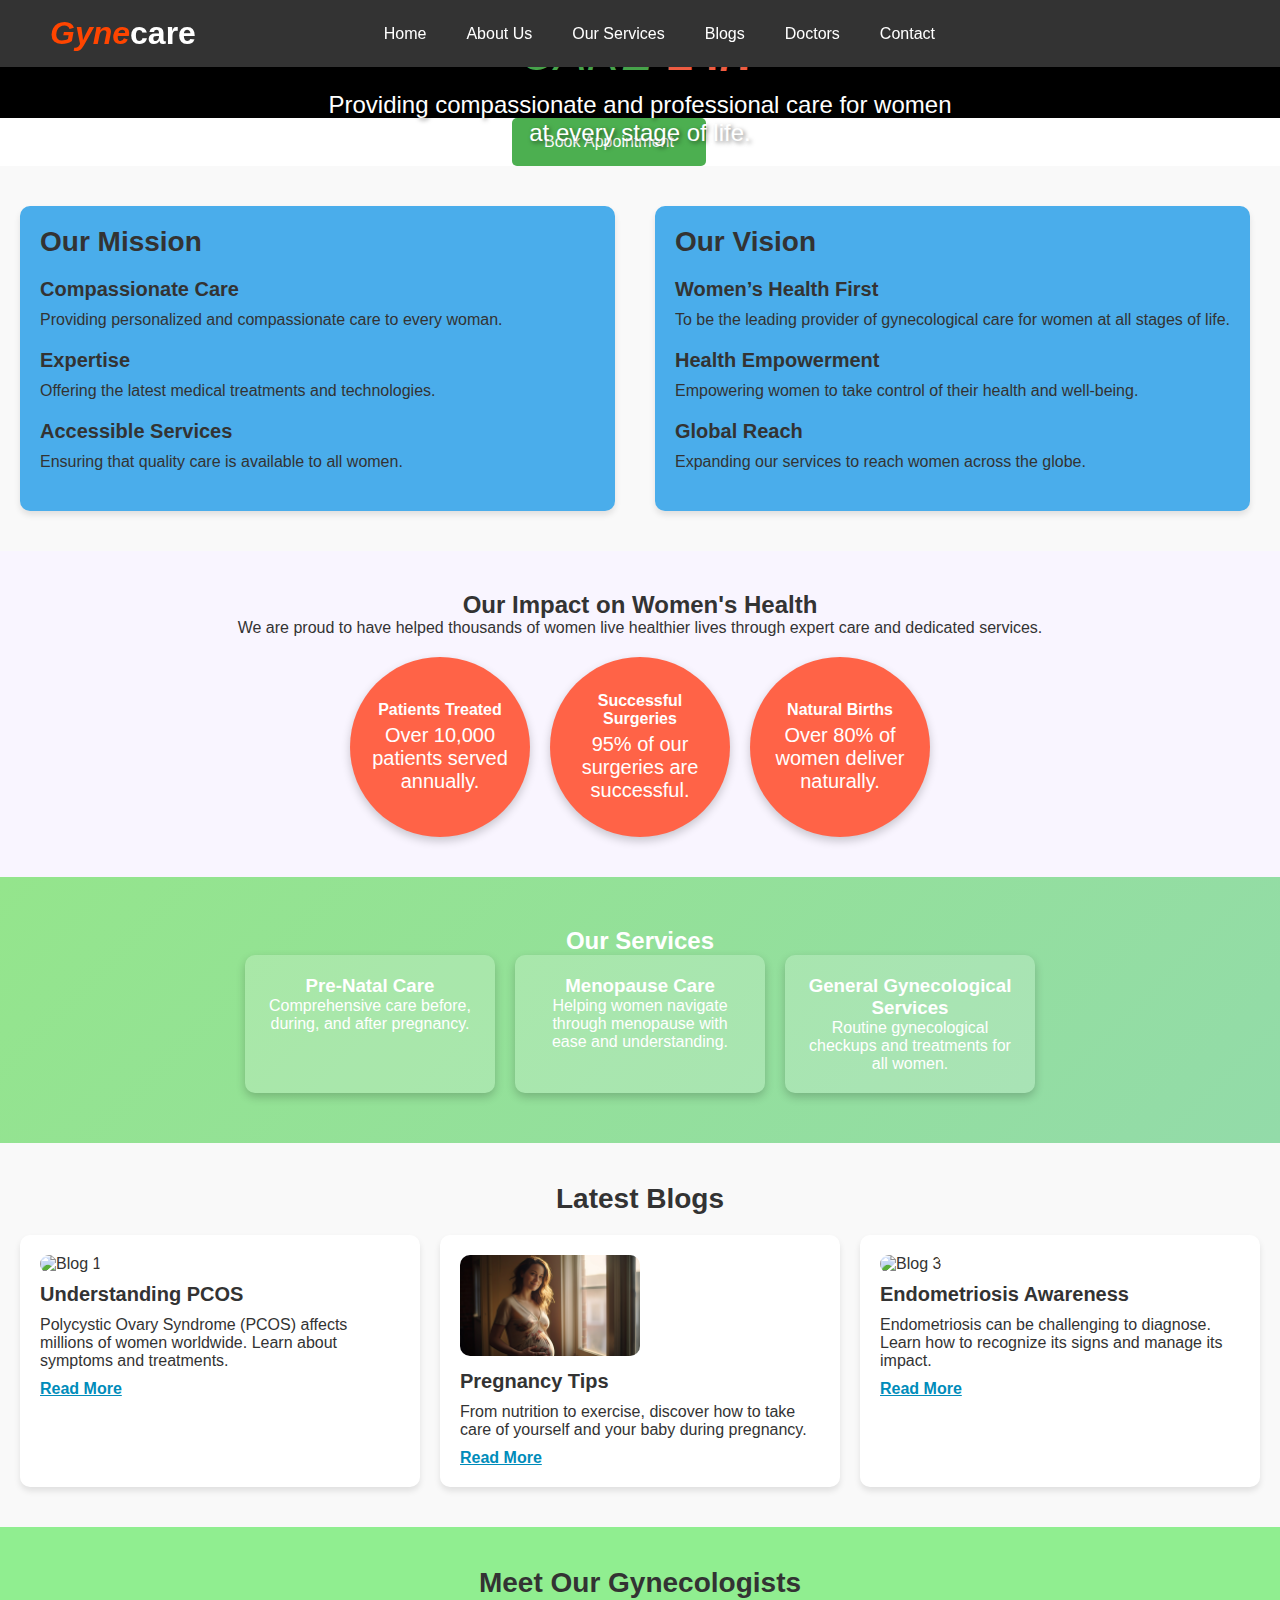
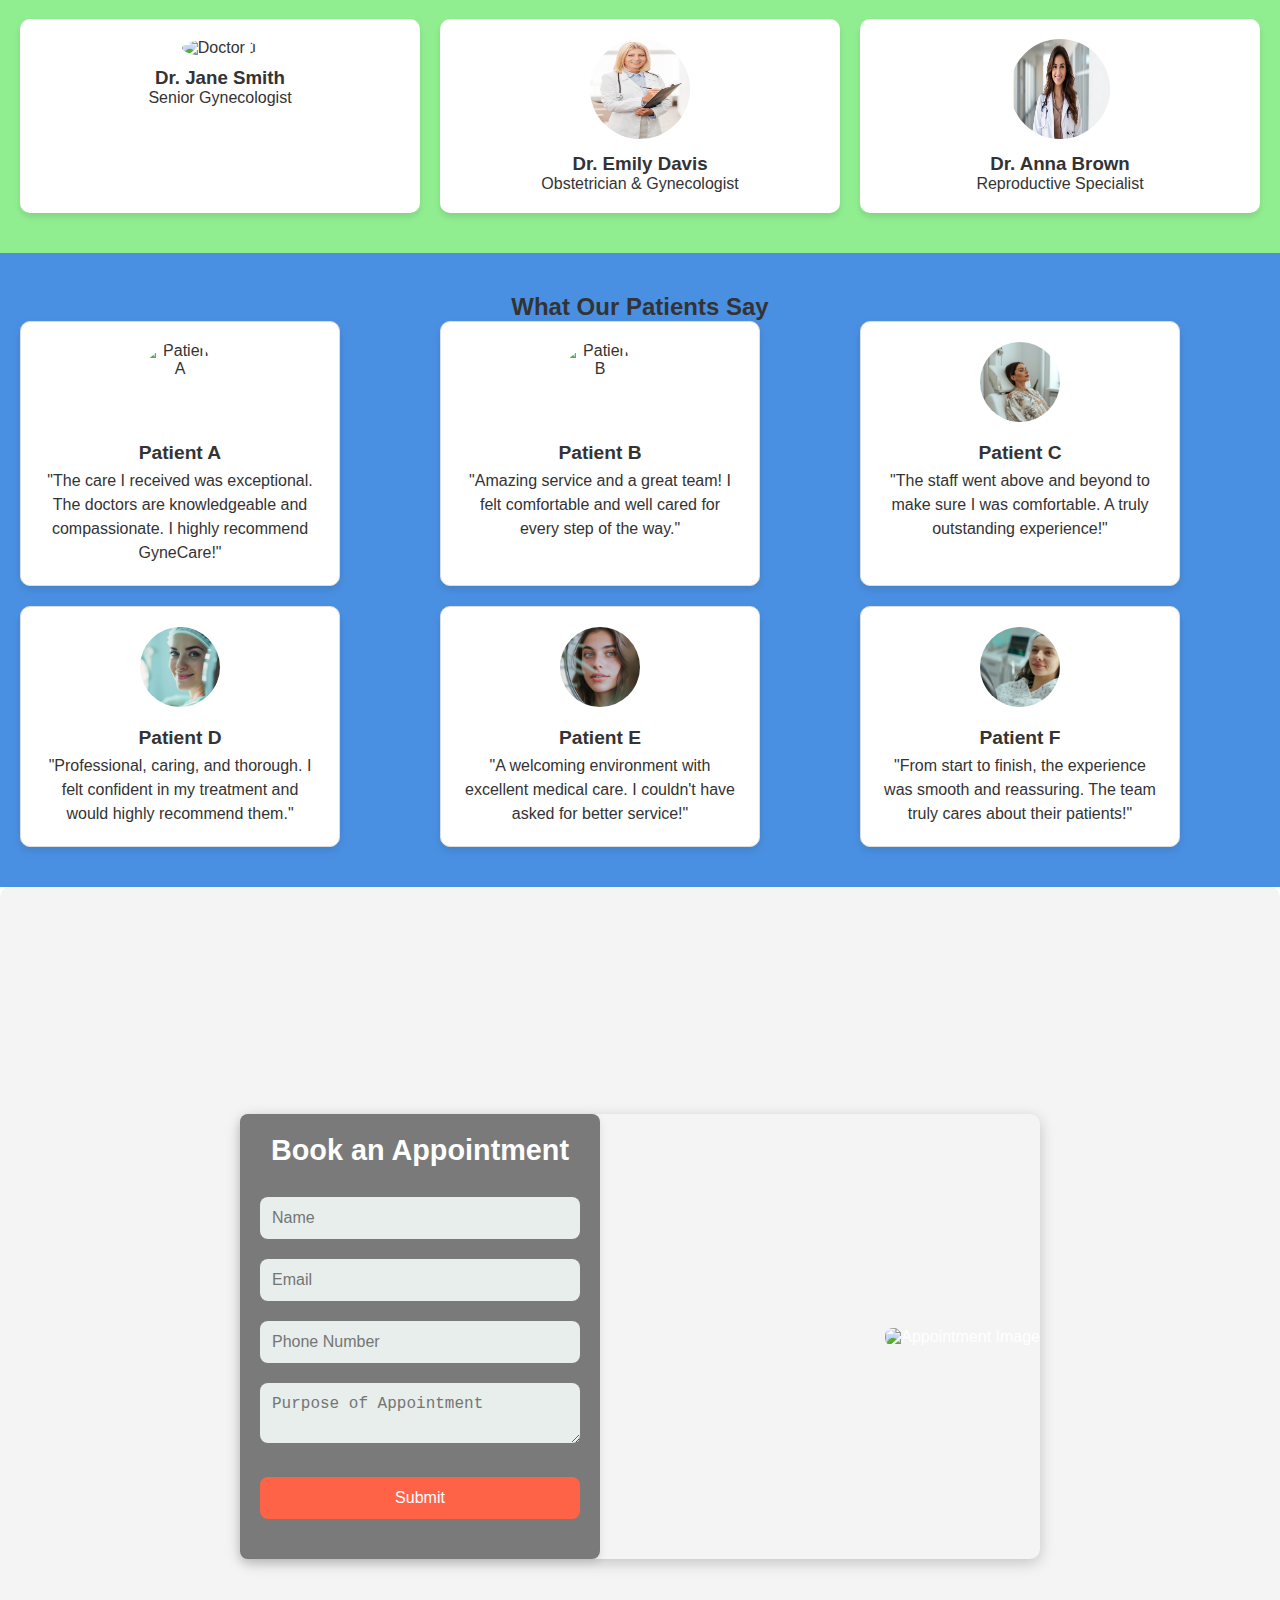
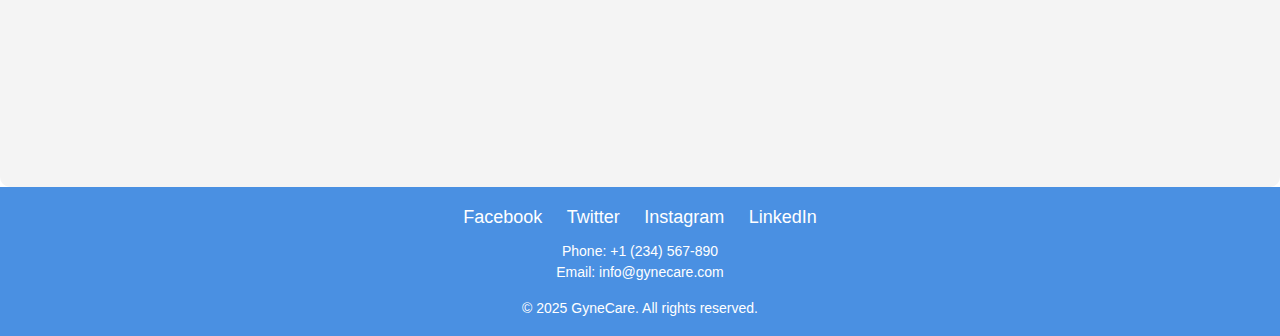
==== index.html @ 2fe4f6a7 "updated code" ====
<!DOCTYPE html>
<html lang="en">
<head>
    <meta charset="UTF-8">
    <meta name="viewport" content="width=device-width, initial-scale=1.0">
    <title>A landing Page</title>
    <link rel="stylesheet" href="styles.css">
</head>
<body>
    <!-- Header Section -->
    <header>
        <div class="logo">
            <h1><span>Gyne</span>care</h1>
        </div>
        <nav class="nav-links">
            <a href="#">Home</a>
            <a href="#">About Us</a>
            <a href="#">Our Services</a>
            <a href="#">Blogs</a>
            <a href="#">Doctors</a>
            <a href="#">Contact</a>
        </nav>
        <div class="hamburger" onclick="toggleMenu()">
            ☰
        </div>
    </header>

    <!-- Sidebar Navigation -->
    <div class="sidebar" id="sidebar">
        <button class="close-btn" onclick="toggleMenu()">×</button>
        <a href="#">Home</a>
        <a href="#">About Us</a>
        <a href="#"> Our Services</a>
        <a href="#">Blogs</a>
        <a href="#">Doctors</a>
        <a href="#">Contact</a>
    </div>

    <!-- Hero Section -->
<section class="hero">
    <div class="hero-text">
        <h1>Expert <span class="highlight">Gynecological Care</span> 24/7</h1>
        <p>Providing compassionate and professional care for women at every stage of life.</p>
    </div>
    <img src="./care.jpg" alt="Hero Image">
</section>

<!-- Book Appointment Button -->
<button class="appointment-btn" onclick="window.location.href='#appointment'">
    Book Appointment
</button>

    <!-- About Us Section -->
    <section id="about" class="about-us">
        <div class="mission-vision">
            <div class="mission">
                <h2>Our Mission</h2>
                <div>
                    <h3>Compassionate Care</h3>
                    <p>Providing personalized and compassionate care to every woman.</p>
                </div>
                <div>
                    <h3>Expertise</h3>
                    <p>Offering the latest medical treatments and technologies.</p>
                </div>
                <div>
                    <h3>Accessible Services</h3>
                    <p>Ensuring that quality care is available to all women.</p>
                </div>
            </div>

            <div class="vision">
                <h2>Our Vision</h2>
                <div>
                    <h3>Women’s Health First</h3>
                    <p>To be the leading provider of gynecological care for women at all stages of life.</p>
                </div>
                <div>
                    <h3>Health Empowerment</h3>
                    <p>Empowering women to take control of their health and well-being.</p>
                </div>
                <div>
                    <h3>Global Reach</h3>
                    <p>Expanding our services to reach women across the globe.</p>
                </div>
            </div>
        </div>
    </section>

  <!-- Impact Section -->
<section class="impact">
    <h2>Our Impact on Women's Health</h2>
    <p>We are proud to have helped thousands of women live healthier lives through expert care and dedicated services.</p>
    <div class="impact-stats">
        <div class="impact-stat">
            <h3>Patients Treated</h3>
            <p>Over 10,000 patients served annually.</p>
        </div>
        <div class="impact-stat">
            <h3>Successful Surgeries</h3>
            <p>95% of our surgeries are successful.</p>
        </div>
        <div class="impact-stat">
            <h3>Natural Births</h3>
            <p>Over 80% of women deliver naturally.</p>
        </div>
    </div>
</section>

<!--service section-->
    <section id="services" class="services">
        <h2>Our Services</h2>
        <div class="service-cards">
            <div class="service-card">
                <h3>Pre-Natal Care</h3>
                <p>Comprehensive care before, during, and after pregnancy.</p>
            </div>
            <div class="service-card">
                <h3>Menopause Care</h3>
                <p>Helping women navigate through menopause with ease and understanding.</p>
            </div>
            <div class="service-card">
                <h3>General Gynecological Services</h3>
                <p>Routine gynecological checkups and treatments for all women.</p>
            </div>
        </div>
    </section>
    
 <!-- Blogs Section -->
 <section id="blogs" class="blogs">
    <h2>Latest Blogs</h2>
    <div class="blogs-grid">
        <div class="blog-item">
            <img src="/pocs.jpg" alt="Blog 1">
            <h3>Understanding PCOS</h3>
            <p>Polycystic Ovary Syndrome (PCOS) affects millions of women worldwide. Learn about symptoms and treatments.</p>
            <a href="#">Read More</a>
        </div>
        <div class="blog-item">
            <img src="/preg.jpeg" alt="Blog 2">
            <h3>Pregnancy Tips</h3>
            <p>From nutrition to exercise, discover how to take care of yourself and your baby during pregnancy.</p>
            <a href="#">Read More</a>
        </div>
        <div class="blog-item">
            <img src="/awarenesspic.jpg" alt="Blog 3">
             <h3>Endometriosis Awareness</h3>
            <p>Endometriosis can be challenging to diagnose. Learn how to recognize its signs and manage its impact.</p>
            <a href="#">Read More</a>
        </div>
    </div>
</section>

 <!-- Meet Our Doctors Section -->
 <section id="doctors" class="doctors">
    <h2>Meet Our Gynecologists</h2>
    <div class="doctors-grid">
        <div class="doctor-item">
            <img src="/gyn.jpg" alt="Doctor 1 ">
            <h3>Dr. Jane Smith</h3>
            <p>Senior Gynecologist</p>
        </div>
        <div class="doctor-item">
            <img src="/gyn2.JPG" alt="Doctor 2">
            <h3>Dr. Emily Davis</h3>
            <p>Obstetrician & Gynecologist</p>
        </div>
        <div class="doctor-item">
            <img src="/gyn4.jpg" alt="Doctor 3">
            <h3>Dr. Anna Brown</h3>
            <p>Reproductive Specialist</p>
        </div>
    </div>
</section>

<!-- Testimonial Section -->
<section class="testimonials">
    <h2>What Our Patients Say</h2>
    <div class="testimonial-grid">
        <div class="testimonial-item">
            <img src="/patient 1.jpg" alt="Patient A" class="testimonial-image">
            <h3>Patient A</h3>
            <p>"The care I received was exceptional. The doctors are knowledgeable and compassionate. I highly recommend GyneCare!"</p>
        </div>
        <div class="testimonial-item">
            <img src="/patient2.jpg" alt="Patient B" class="testimonial-image">
            <h3>Patient B</h3>
            <p>"Amazing service and a great team! I felt comfortable and well cared for every step of the way."</p>
        </div>
        <div class="testimonial-item">
            <img src="/patient c.jpg" alt="Patient C" class="testimonial-image">
            <h3>Patient C</h3>
            <p>"The staff went above and beyond to make sure I was comfortable. A truly outstanding experience!"</p>
        </div>
        <div class="testimonial-item">
            <img src="/patient d.jpg" alt="Patient D" class="testimonial-image">
            <h3>Patient D</h3>
            <p>"Professional, caring, and thorough. I felt confident in my treatment and would highly recommend them."</p>
        </div>  
            <div class="testimonial-item">
                <img src="/patient e.jpg" alt="Patient E" class="testimonial-image">
                <h3>Patient E</h3>
                <p>"A welcoming environment with excellent medical care. I couldn't have asked for better service!"</p>
        </div>
            <div class="testimonial-item">
                <img src="/patient f.jpg" alt="Patient F" class="testimonial-image">
                <h3>Patient F</h3>
                <p>"From start to finish, the experience was smooth and reassuring. The team truly cares about their patients!"</p>
        </div>     
    </div>
</section>

<!-- Appointment Section -->
<section id="appointment" class="appointment">
    <div class="appointment-content">
        <div class="appointment-form">
            <h2>Book an Appointment</h2>
            <form>
                <input type="text" name="name" placeholder="Name" required>
                <input type="email" name="email" placeholder="Email" required>
                <input type="tel" name="phone" placeholder="Phone Number" required>
                <textarea name="purpose" placeholder="Purpose of Appointment" required></textarea>
                <button type="submit">Submit</button>
            </form>
        </div>
    </di>
        <div class="appointment-image">
            <img src="/pregcare.jpg" alt="Appointment Image">
        </div>
    </div>
</section>

<section id="contact">
    <footer>
        <div class="social-links">
            <a href="https://www.facebook.com" target="_blank">Facebook</a>
            <a href="https://www.twitter.com" target="_blank">Twitter</a>
            <a href="https://www.instagram.com" target="_blank">Instagram</a>
            <a href="https://www.linkedin.com" target="_blank">LinkedIn</a>
        </div>
        <div class="contact-info">
            <p>Phone: <a href="tel:+1234567890">+1 (234) 567-890</a></p>
            <p>Email: <a href="mailto:info@gynecare.com">info@gynecare.com</a></p>
        </div>
        <p>&copy; 2025 GyneCare. All rights reserved.</p>
    </footer>
</section>
 <script src="javascript ">

 </script>
</body>
</html>
---- styles.css ----
body {
            font-family: Arial, sans-serif;
            margin: 0;
            padding: 0;
            background-color: #ffffff;
            color: #333333;
        }

   /* General Reset */
* {
    margin: 0;
    padding: 0;
    box-sizing: border-box;
}

/* Header Styles */
header {
    display: flex;
    justify-content: space-between;
    align-items: center;
    padding: 15px 50px;
    background-color: #333;
    box-shadow: 0px 4px 10px rgba(0, 0, 0, 0.1);
    position: fixed;
    width: 100%;
    top: 0;
    left: 0;
    z-index: 1000;
    color: white;
}

/* Logo */
.logo h1 {
    font-size: 2rem;
    font-weight: bold;
    color: #fff;
}

.logo h1 span {
    color: #ff4500;
    font-style: italic;
}

/* Navigation Links */
.nav-links {
    display: flex;
    margin-right: 25%;
    gap: 40px;
}

.nav-links a {
    text-decoration: none;
    font-size: 16px;
    font-weight: 500;
    color: #fff;
    transition: color 0.3s ease-in-out;
}

.nav-links a:hover {
    color: #ff4500;
}

/* Hamburger Icon (Hidden on Larger Screens) */
.hamburger {
    display: none;
    font-size: 30px;
    cursor: pointer;
    color: white;
}

/* Sidebar Navigation */
.sidebar {
    position: fixed;
    top: 0;
    right: -250px; /* Hidden initially */
    width: 250px;
    height: 100%;
    background: #333;
    color: white;
    display: flex;
    flex-direction: column;
    align-items: center;
    padding-top: 60px;
    transition: right 0.3s ease-in-out;
}

.sidebar a {
    text-decoration: none;
    color: white;
    font-size: 18px;
    padding: 10px 0;
    width: 100%;
    text-align: center;
    transition: background 0.3s;
}

.sidebar a:hover {
    background: #ff4500;
}

/* Close Button */
.close-btn {
    position: absolute;
    top: 15px;
    right: 15px;
    font-size: 25px;
    background: none;
    border: none;
    color: white;
    cursor: pointer;
}

/* Show Sidebar */
.sidebar.open {
    right: 0;
}

/* Responsive Styles */
@media screen and (max-width: 768px) {
    .nav-links {
        display: none;
    }

    .hamburger {
        display: block;
    }
}

         /* Hero Section */
         .hero {
            text-align: center;
            padding: 50px 20px;
            background-color: #f0f8ff; /* Light Blue */
            color: #333333;
        }

        .hero {
    position: relative;
    text-align: center;
    color: #4CAF50; /* Ensure text is visible */
}

.hero-text {
    position: relative;
    z-index: 2;
}

.hero p {
    font-size: 1.2em;
    margin-top: 10px;
    color: #fff; /* Ensure paragraph text is white */
}

.hero img {
    width: 100%;
    height: auto;
    opacity: 0.7; /* Optional: dim the background image to make text clearer */
}

 .hero-text h1 {
    font-size: 36px;
    font-weight: bold;
    color:#ff6347;
    
    text-align: center;
}

.hero-text h1 span {
    color:#4CAF50; /* This changes the color of the text within the span */
    font-style: italic; /* Optional: makes the text italic */
    text-transform: uppercase; /* Optional: makes the text uppercase */
    font-weight: normal; /* Optional: adjusts the weight of the span text */
}
 
 .hero {
    position: relative;
    text-align: center;
}

.hero {
    position: relative;
    display: flex;
    justify-content: center;
    align-items: center;
    background-color: black; /* Dark background */
}

.hero img {
    width: 100%;
    height: auto;
    position: relative;
    z-index: 1;
}

.hero::after {
    content: "";
    position: absolute;
    top: 0;
    left: 0;
    width: 100%;
    height: 100%;
    background: rgba(0, 0, 0, 0.5); /* Dark overlay */
    z-index: 0;
}

.hero-text {
    position: absolute;
    top: 50%;
    left: 50%;
    transform: translate(-50%, -50%);
    color: white;
    text-shadow: 2px 2px 4px rgba(0, 0, 0, 0.5); /* Optional for better visibility */
}

.hero h1 {
    font-size: 3rem;
    margin: 0;
}

.hero p {
    font-size: 1.5rem;
}
    /* Style for the Appointment Button */
.appointment-btn {
    background-color: #4CAF50;  /* Green background */
    color: white;               /* White text */
    padding: 15px 32px;         /* Padding for button size */
    text-align: center;        /* Center text */
    font-size: 16px;            /* Font size */
    border: none; 
    margin-left: 40%;              /* Remove border */
    border-radius: 5px;         /* Rounded corners */
    cursor: pointer;           /* Pointer cursor on hover */
    transition: background-color 0.3s; /* Smooth transition */
}

.appointment-btn:hover {
    background-color: #45a049;  /* Darker green on hover */
}

/* Style for the Appointment Section */
.appointment {
    background-color: #f4f4f4;  /* Light gray background */
    padding: 50px 20px;          /* Padding around the section */
    text-align: center;          /* Center text */
}

/* Content inside the appointment section */
.appointment-content {
    max-width: 800px;            /* Max width for content */
    margin: 0 auto;              /* Center content horizontally */
}

/* Form inside the appointment section */
.appointment-form {
    background-color: white;     /* White background for form */
    padding: 20px;                /* Padding inside the form */
    border-radius: 8px;          /* Rounded corners for form */
    box-shadow: 0 4px 8px rgba(0, 0, 0, 0.1); /* Subtle shadow */
}

/* Heading for the appointment form */
.appointment-form h2 {
    margin-bottom: 20px;          /* Space below heading */
    font-size: 24px;              /* Font size for heading */
    color: #333;                  /* Dark text color */
}

/* Input fields */
.appointment-form input, .appointment-form textarea {
    width: 100%;                  /* Full width */
    padding: 12px;                /* Padding inside fields */
    margin: 10px 0;               /* Margin between fields */
    border: 1px solid #ccc;      /* Light gray border */
    border-radius: 4px;          /* Rounded corners */
    box-sizing: border-box;      /* Include padding and border in width */
}

.appointment-form button {
    background-color: #4CAF50;  /* Green background */
    color: white;               /* White text */
    padding: 12px 24px;         /* Padding for button */
    font-size: 16px;            /* Font size */
    border: none;               /* Remove border */
    border-radius: 5px;         /* Rounded corners */
    cursor: pointer;            /* Pointer cursor on hover */
    display: block;             /* Make button a block element */
    width: fit-content;         /* Set width to fit content */
    margin: 20px auto;          /* Center button horizontally */
    transition: background-color 0.3s; /* Smooth transition */
}

/* Button hover effect */
.appointment-form button:hover {
    background-color: #45a049;  /* Darker green on hover */
}
/* Responsive Design */
@media (max-width: 768px) {
    .appointment-btn {
        width: 90%;
        font-size: 16px;
        padding: 12px 20px;
    }
}
        /* About Us Section */
        .about-us {
            padding: 40px 20px;
            background-color: #f9f9f9;
            display: flex;
            justify-content: space-between;
            gap: 40px;
        }

        .about-us h2 {
            font-size: 28px;
            margin-bottom: 20px;
        }

        .about-us p {
            font-size: 16px;
            margin-bottom: 20px;
        }

        /* Mission and Vision Section */
        .mission-vision {
            display: grid;
            grid-template-columns: 1fr 1fr;
            gap: 40px;
        }

        .mission, .vision {
            padding: 20px;
            background-color: rgb(74, 173, 235);
            border-radius: 10px;
            box-shadow: 0 4px 6px rgba(0, 0, 0, 0.1);
        }

        .mission h3, .vision h3 {
            font-size: 20px;
            margin-bottom: 10px;
        }

        .mission p, .vision p {
            font-size: 16px;
        }

/* Impact Section Styling */
        .impact {
        text-align: center;
        padding: 40px;
        background-color: #f9f5ff;
        color: #333;
    }

    .impact-stats {
        display: flex;
        justify-content: center;
        gap: 20px;
        margin-top: 20px;
    }

    .impact-stat {
        width: 180px;
        height: 180px;
        border-radius: 50%;
        background-color: #ff6347; /* Purple */
        color: white;
        display: flex;
        flex-direction: column;
        align-items: center;
        justify-content: center;
        padding: 20px;
        text-align: center;
        font-size: 14px;
        box-shadow: 0 4px 10px rgba(0, 0, 0, 0.2);
    }

    .impact-stat h3 {
        margin: 0;
        font-size: 16px;
    }

    .impact-stat p {
        margin: 5px 0 0;
        font-size: 20px;
    }

    @media (max-width: 600px) {
        .impact-stats {
            flex-direction: column;
            align-items: center;
        }
    }

    @keyframes slideRight {
    from {
        opacity: 0;
        transform: translateX(-100px);
    }
    to {
        opacity: 1;
        transform: translateX(0);
    }
}

.impact {
    animation: slideRight 5s ease-out;
}

        /* Our Services Section */
        .services {
            background: linear-gradient(135deg, #94e58c, #93dba9);
            padding: 50px 20px;
            text-align: center;
            color: #fff;
        }
    
        .service-cards {
            display: flex;
            gap: 20px;
            justify-content: center;
            flex-wrap: wrap;
        }
    
        .service-card {
            background: rgba(255, 255, 255, 0.2);
            padding: 20px;
            border-radius: 10px;
            width: 250px;
            text-align: center;
            box-shadow: 0 4px 10px rgba(0, 0, 0, 0.2);
            transition: transform 0.3s ease, box-shadow 0.3s ease;
            animation: fadeInUp 1s ease-in-out;
        }
    
        .service-card:hover {
            transform: scale(1.05);
            box-shadow: 0 6px 15px rgba(0, 0, 0, 0.3);
        }
    
        @keyframes fadeInUp {
            from {
                opacity: 0;
                transform: translateY(30px);
            }
            to {
                opacity: 1;
                transform: translateY(0);
            }
        }

                /* Facilities Section */
                .facilities {
            padding: 40px 20px;
            background-color: #f9f9f9;
            text-align: center;
        }

        .facilities h2 {
            font-size: 28px;
            margin-bottom: 20px;
        }

        .facilities-grid {
            display: grid;
            grid-template-columns: repeat(2, 1fr); /* Adjust layout as needed */
            gap: 20px;
        }

        .facility-item {
            background-color: white;
            padding: 20px;
            border-radius: 10px;
            box-shadow: 0 4px 6px rgba(0, 0, 0, 0.1);
            text-align: center;
        }

        .facility-item h3 {
            font-size: 20px;
            margin-bottom: 10px;
        }

        .facility-item p {
            font-size: 16px;
        }

        /* Blog Section */
        .blogs {
            padding: 40px 20px;
            background-color: #f9f9f9;
            text-align: center;
        }

        .blogs h2 {
            font-size: 28px;
            margin-bottom: 20px;
        }

        .blogs-grid {
            display: grid;
            grid-template-columns: repeat(auto-fit, minmax(300px, 1fr));
            gap: 20px;
        }

        .blog-item {
            background-color: white;
            padding: 20px;
            border-radius: 10px;
            box-shadow: 0 4px 6px rgba(0, 0, 0, 0.1);
            text-align: left;
        }

        .blog-item img {
            width: 50%;
            border-radius: 10px;
            margin-bottom: 10px;
        }

        .blog-item h3 {
            font-size: 20px;
            margin-bottom: 10px;
        }

        .blog-item p {
            font-size: 16px;
            margin-bottom: 10px;
        }

        .blog-item a {
            color: #008cba;
            font-weight: bold;
        }

        .blog-item a:hover {
            text-decoration: underline;
        }

        /* Doctors Section */
        .doctors {
            padding: 40px 20px;
            text-align: center;
            background-color: #90ee90; /* Light Green */
        }

        .doctors h2 {
            font-size: 28px;
            margin-bottom: 20px;
        }

        .doctors-grid {
            display: grid;
            grid-template-columns: repeat(auto-fit, minmax(200px, 1fr));
            gap: 20px;
        }

        .doctor-item {
            background-color: white;
            padding: 20px;
            border-radius: 10px;
            box-shadow: 0 4px 6px rgba(0, 0, 0, 0.1);
            text-align: center;
        }
        .doctor-item img {
            width: 100px;
            height: 100px;
            border-radius: 50%;
            margin-bottom: 10px;
        }


    /*testimonial section*/
.testimonials {
    text-align: center;
    padding: 40px 20px;
    background-color: #4a90e2;
}

/* Container for testimonials */
.testimonial-grid {
    display: grid;
    grid-template-columns: repeat(3,1fr);
    gap: 20px; /* Adds spacing between testimonials */
    
}

/* Individual testimonial items */
.testimonial-item {
    display: flex;
    flex-direction: column; /* Stacks image, name, and text vertically */
    align-items: center;
    text-align: center;
    padding: 20px;
    border: 1px solid #ddd;
    border-radius: 10px;
    background-color: #fff;
    width: 80%;
    max-width: 600px; /* Keeps a readable width */
    box-shadow: 0 4px 8px rgba(0, 0, 0, 0.1);
}

/* Testimonial images */
.testimonial-image {
    width: 80px; /* Controls image size */
    height: 80px;
    border-radius: 50%; /* Makes images circular */
    object-fit: cover;
    margin-bottom: 10px;
}

/* Testimonial headings */
.testimonial-item h3 {
    font-size: 1.2rem;
    margin: 10px 0 5px;
    color: #333;
}

/* Testimonial text */
.testimonial-item p {
    font-size: 1rem;
    color: #333;
    line-height: 1.5;
    max-width: 500px;
}


        
/* Appointment Section Styling */
.appointment {
    display: flex;
    align-items: center;
    justify-content: center;
    height: 100vh;
    background-image: url('path-to-background-image.jpg');
    background-size: cover;
    background-position: center;
    padding: 40px;
    color: white;
    border-radius: 10px;
}

.appointment-content {
    display: flex;
    width: 80%;
    justify-content: space-between;
    align-items: center;
    border-radius: 10px;
    box-shadow: 0 4px 15px rgba(0, 0, 0, 0.2);
}

/* Form Styling */
.appointment-form {
    width: 45%;
    padding: 20px;
    background-color: rgba(0, 0, 0, 0.5); /* Semi-transparent background */
    border-radius: 8px;
    color: #fff;
}

.appointment-form h2 {
    font-size: 1.8rem;
    margin-bottom: 20px;
    color: #fff;
}

/* Form Input Styling */
.appointment-form input,
.appointment-form textarea {
    width: 100%;
    padding: 12px;
    margin: 10px 0;
    border: none;
    border-radius: 8px;
    background-color: #e7eeeb;
    color: #333;
    font-size: 1rem;
}

.appointment-form button {
    width: 100%;
    padding: 12px;
    background-color: #ff6347; /* Button color */
    color: white;
    font-size: 1rem;
    border: none;
    border-radius: 8px;
    cursor: pointer;
}

.appointment-form button:hover {
    background-color: #ff4500;
}

/* Appointment Image Styling */
.appointment-image img {
    width: 100%;
    height: auto;
    border-radius: 8px;
}

        /* Footer Section */
        #contact footer {
    background-color: #4a90e2;
    color: #fff;
    padding: 20px;
    text-align: center;
    font-family: Arial, sans-serif;
}

#contact footer .social-links {
    margin-bottom: 15px;
}

#contact footer .social-links a {
    color: #fff;
    text-decoration: none;
    margin: 0 10px;
    font-size: 18px;
}

#contact footer .social-links a:hover {
    color: #ff6347; /* Change to a orange shade on hover */
}

#contact footer .contact-info {
    margin-bottom: 15px;
}

#contact footer .contact-info p {
    margin: 5px 0;
}

#contact footer .contact-info a {
    color: #fff;
    text-decoration: none;
}

#contact footer .contact-info a:hover {
    text-decoration: underline;
}

#contact footer p {
    font-size: 14px;
    margin-top: 20px;
}
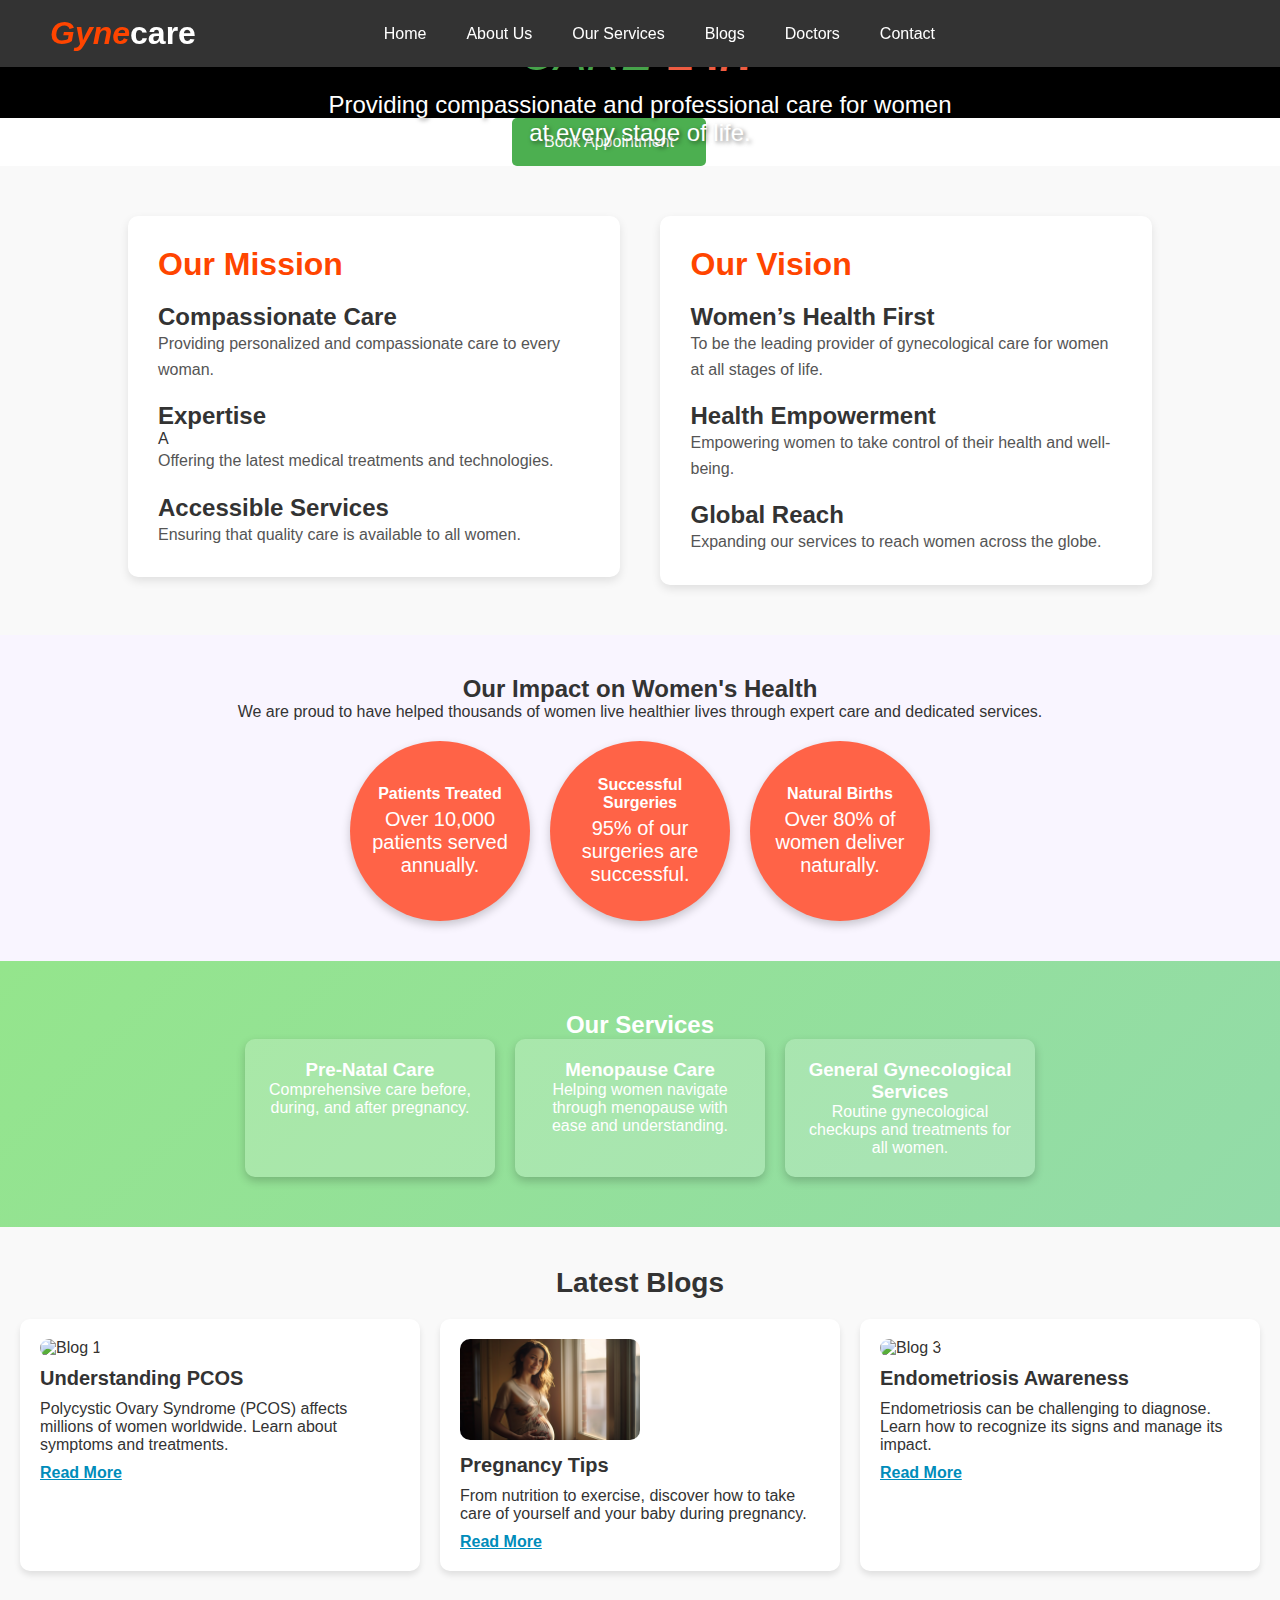
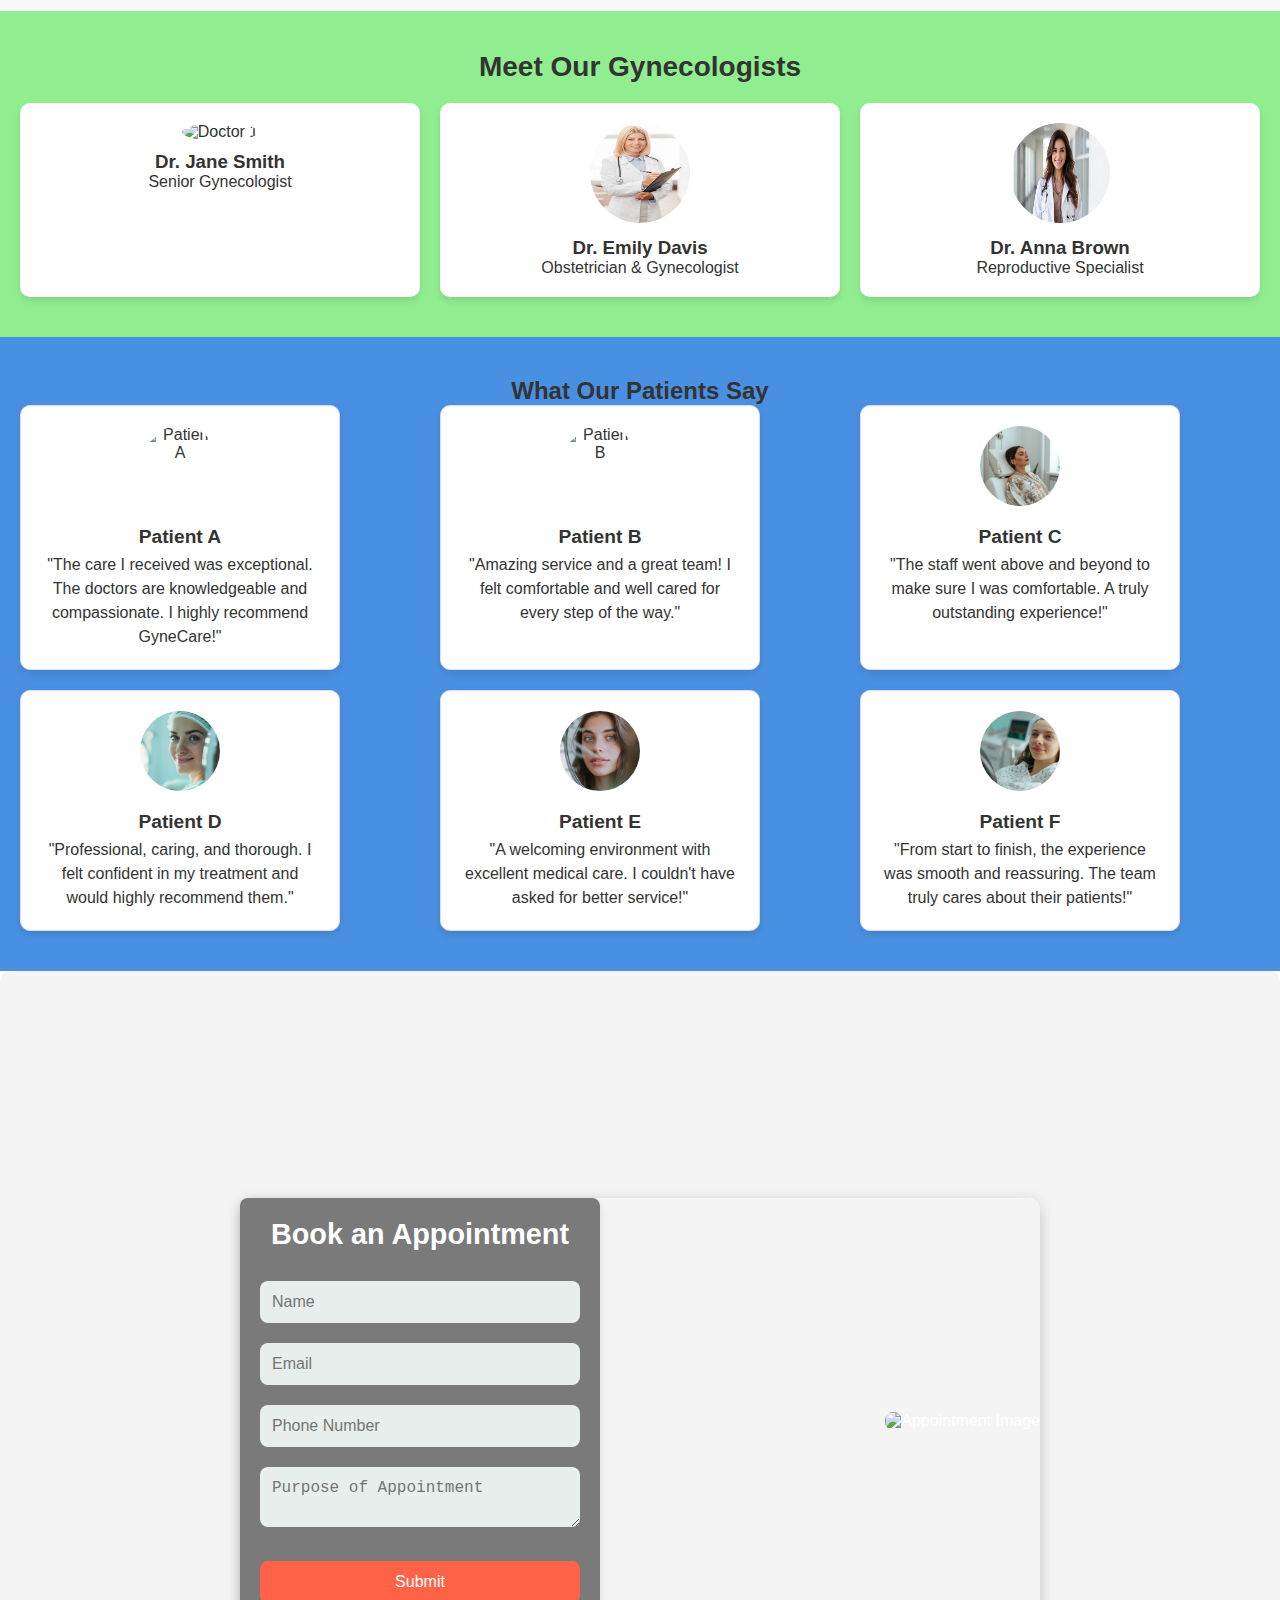
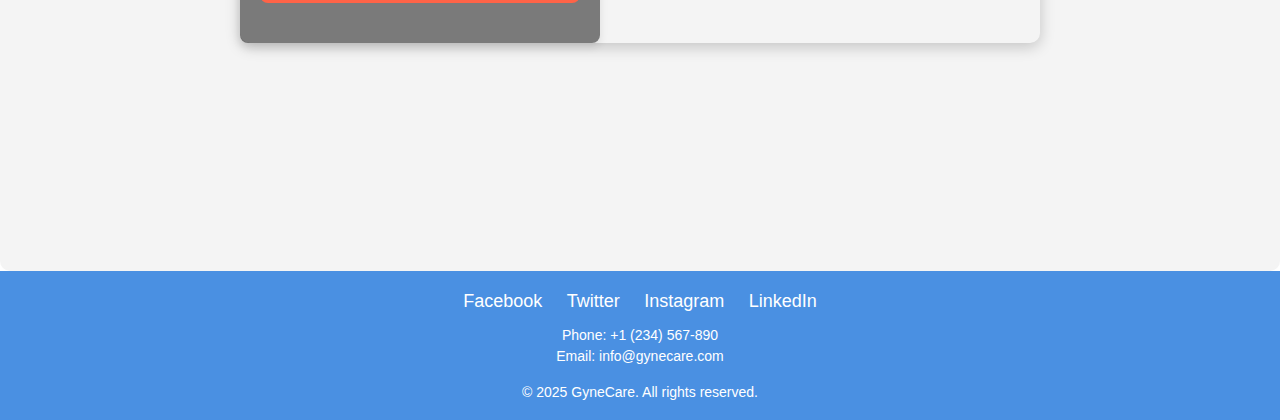
==== commit 366ea4d7: "updated code" ====
--- a/index.html
+++ b/index.html
@@ -50,7 +50,7 @@
     Book Appointment
 </button>
 
-    <!-- About Us Section -->
+    <!-- about us  -->
     <section id="about" class="about-us">
         <div class="mission-vision">
             <div class="mission">
@@ -60,7 +60,7 @@
                     <p>Providing personalized and compassionate care to every woman.</p>
                 </div>
                 <div>
-                    <h3>Expertise</h3>
+                    <h3>Expertise</h3>A
                     <p>Offering the latest medical treatments and technologies.</p>
                 </div>
                 <div>
--- a/styles.css
+++ b/styles.css
@@ -69,6 +69,78 @@
     color: white;
 }
 
+/* Tablet View (768px and below) */
+@media screen and (max-width: 768px) {
+    header {
+        padding: 15px 30px;
+    }
+
+    .nav-links {
+        display: none; /* Hide the navigation links */
+        flex-direction: column;
+        position: absolute;
+        top: 60px;
+        right: 0;
+        width: 100%;
+        background-color: #333;
+        text-align: center;
+        gap: 20px;
+        padding: 20px 0;
+    }
+
+    .nav-links a {
+        display: block;
+        padding: 10px;
+        font-size: 18px;
+    }
+
+    .hamburger {
+        display: block; /* Show hamburger menu */
+    }
+
+    .sidebar.active .nav-links {
+        display: flex;
+    }
+}
+
+/* Mobile View (600px and below) */
+@media screen and (max-width: 600px) {
+    header {
+        padding: 10px 20px;
+    }
+
+    .logo h1 {
+        font-size: 1.5rem;
+    }
+
+    .hamburger {
+        font-size: 28px;
+    }
+
+    .nav-links {
+        width: 100%;
+    }
+}
+
+/* Small Mobile View (400px and below) */
+@media screen and (max-width: 400px) {
+    header {
+        padding: 10px;
+    }
+
+    .logo h1 {
+        font-size: 1.2rem;
+    }
+
+    .hamburger {
+        font-size: 26px;
+    }
+
+    .nav-links a {
+        font-size: 14px;
+    }
+}
+
 /* Sidebar Navigation */
 .sidebar {
     position: fixed;
@@ -116,6 +188,57 @@
     right: 0;
 }
 
+/* Mission & Vision Section */
+.mission-vision {
+    display: flex;
+    justify-content: space-between;
+    align-items: flex-start;
+    flex-wrap: wrap;
+    padding: 50px 10%;
+    background-color: #f9f9f9;
+    text-align: left;
+}
+
+.mission, .vision {
+    width: 48%; /* Adjusting for responsiveness */
+    background-color: #fff;
+    padding: 30px;
+    box-shadow: 0px 4px 10px rgba(0, 0, 0, 0.1);
+    border-radius: 10px;
+}
+
+.mission h2, .vision h2 {
+    font-size: 2rem;
+    color: #ff4500;
+    margin-bottom: 15px;
+}
+
+.mission h3, .vision h3 {
+    font-size: 1.5rem;
+    color: #333;
+    margin-top: 20px;
+}
+
+.mission p, .vision p {
+    font-size: 1rem;
+    color: #555;
+    line-height: 1.6;
+}
+
+/* Responsive Design */
+@media screen and (max-width: 768px) {
+    .mission-vision {
+        flex-direction: column;
+        align-items: center;
+    }
+
+    .mission, .vision {
+        width: 100%;
+        margin-bottom: 20px;
+    }
+}
+
+
 /* Responsive Styles */
 @media screen and (max-width: 768px) {
     .nav-links {
@@ -295,55 +418,6 @@
 .appointment-form button:hover {
     background-color: #45a049;  /* Darker green on hover */
 }
-/* Responsive Design */
-@media (max-width: 768px) {
-    .appointment-btn {
-        width: 90%;
-        font-size: 16px;
-        padding: 12px 20px;
-    }
-}
-        /* About Us Section */
-        .about-us {
-            padding: 40px 20px;
-            background-color: #f9f9f9;
-            display: flex;
-            justify-content: space-between;
-            gap: 40px;
-        }
-
-        .about-us h2 {
-            font-size: 28px;
-            margin-bottom: 20px;
-        }
-
-        .about-us p {
-            font-size: 16px;
-            margin-bottom: 20px;
-        }
-
-        /* Mission and Vision Section */
-        .mission-vision {
-            display: grid;
-            grid-template-columns: 1fr 1fr;
-            gap: 40px;
-        }
-
-        .mission, .vision {
-            padding: 20px;
-            background-color: rgb(74, 173, 235);
-            border-radius: 10px;
-            box-shadow: 0 4px 6px rgba(0, 0, 0, 0.1);
-        }
-
-        .mission h3, .vision h3 {
-            font-size: 20px;
-            margin-bottom: 10px;
-        }
-
-        .mission p, .vision p {
-            font-size: 16px;
-        }
 
 /* Impact Section Styling */
         .impact {
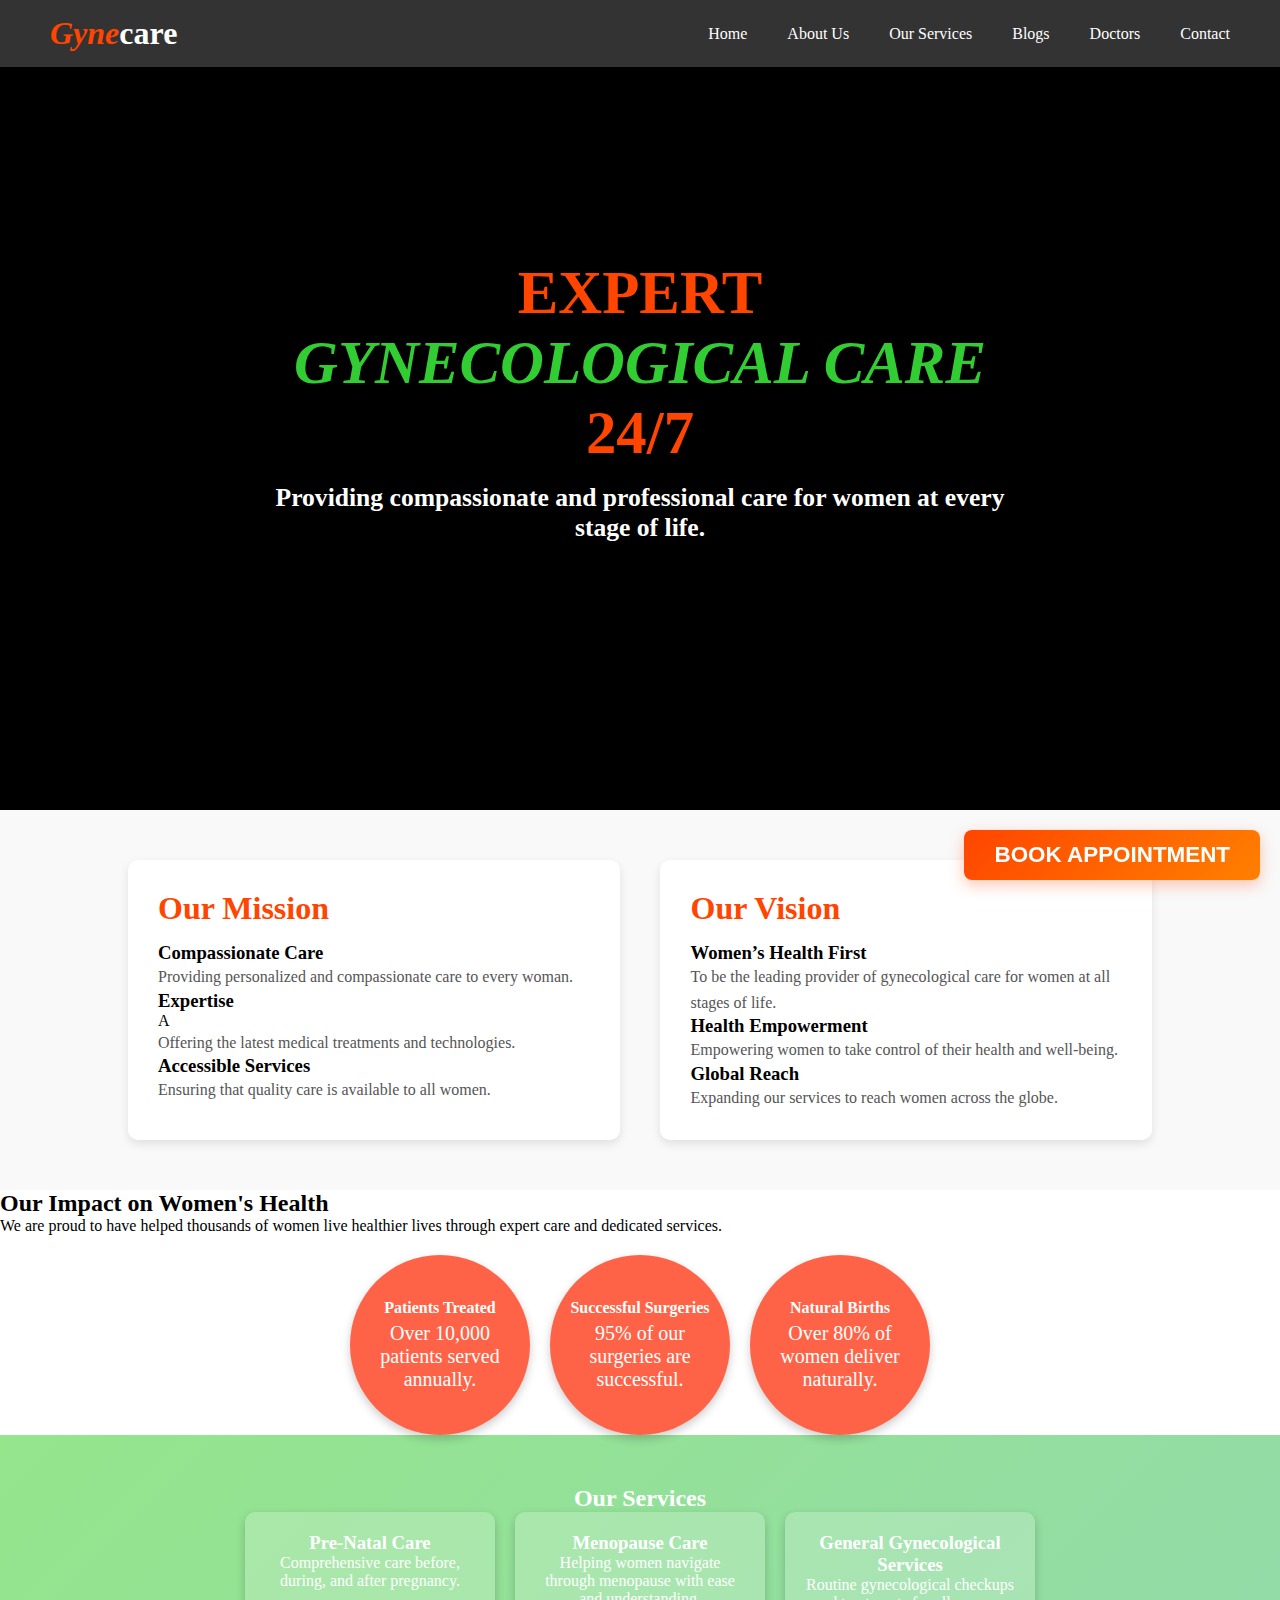
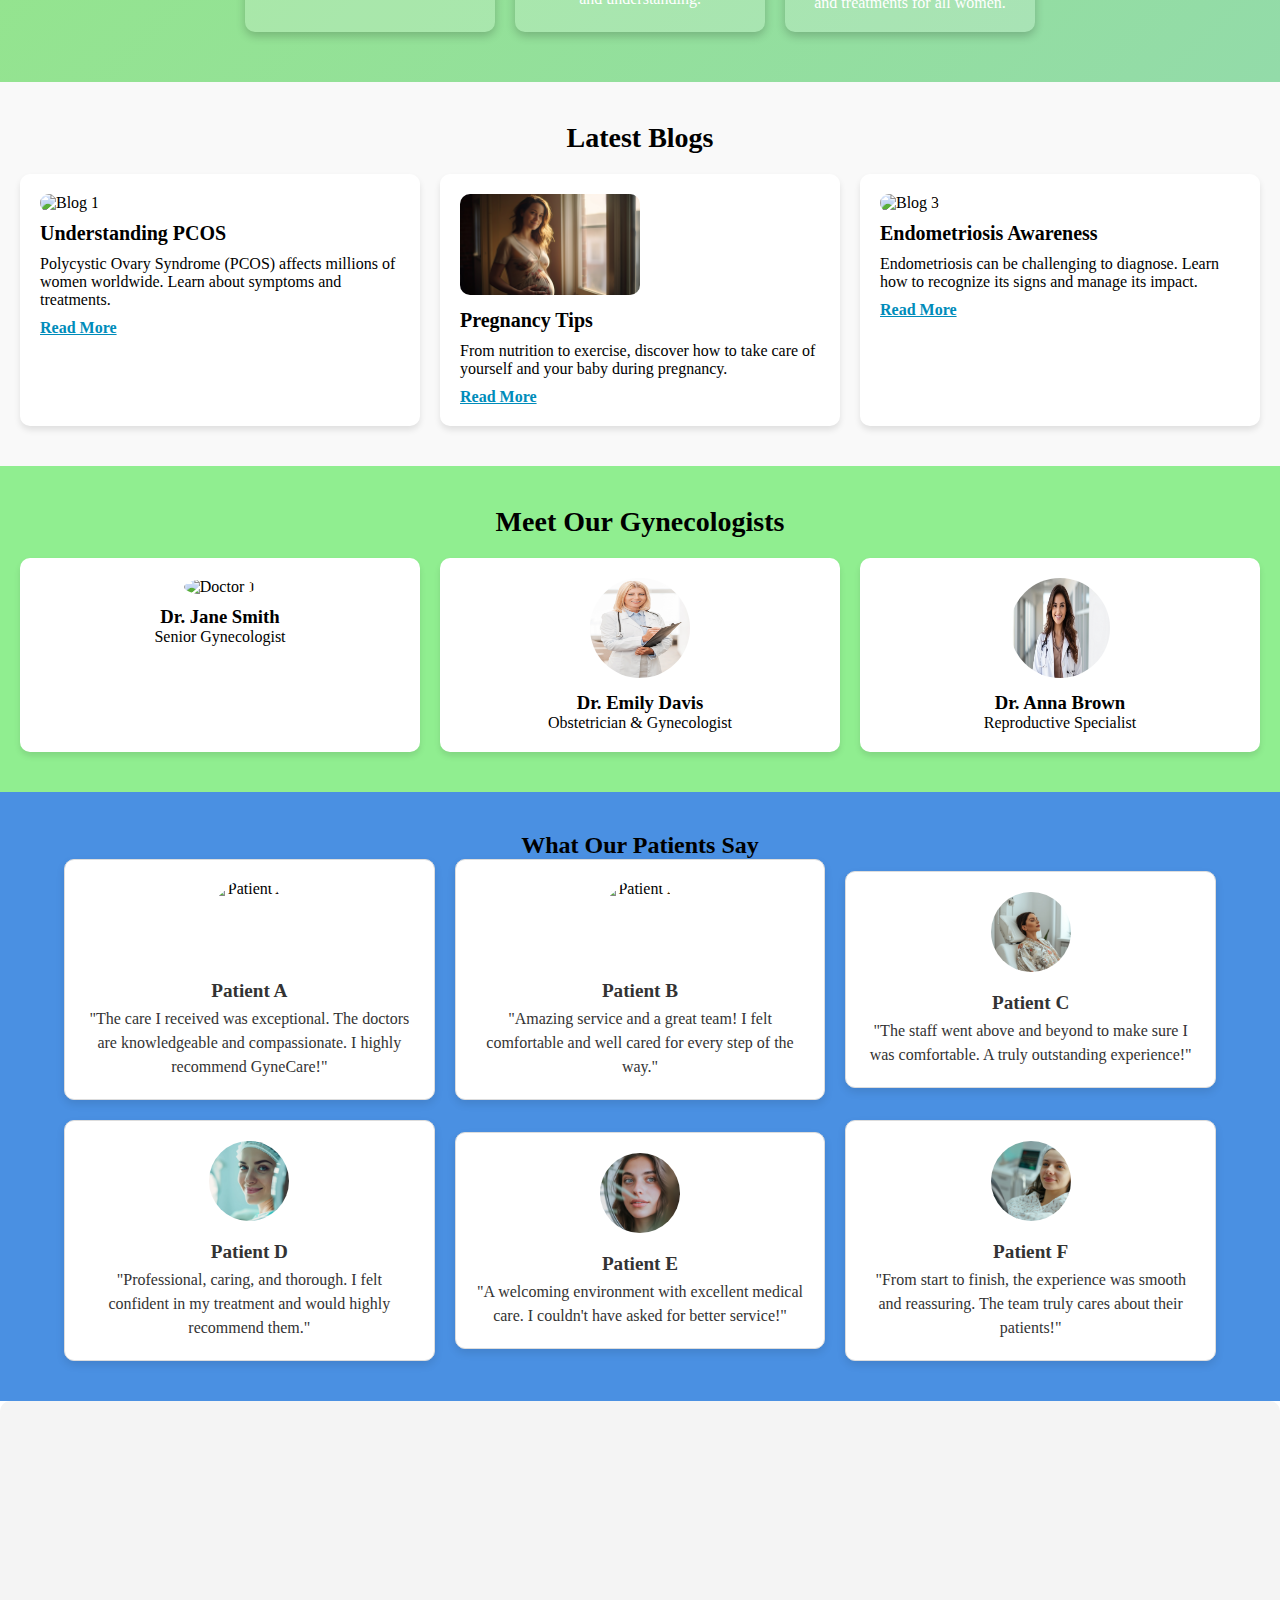
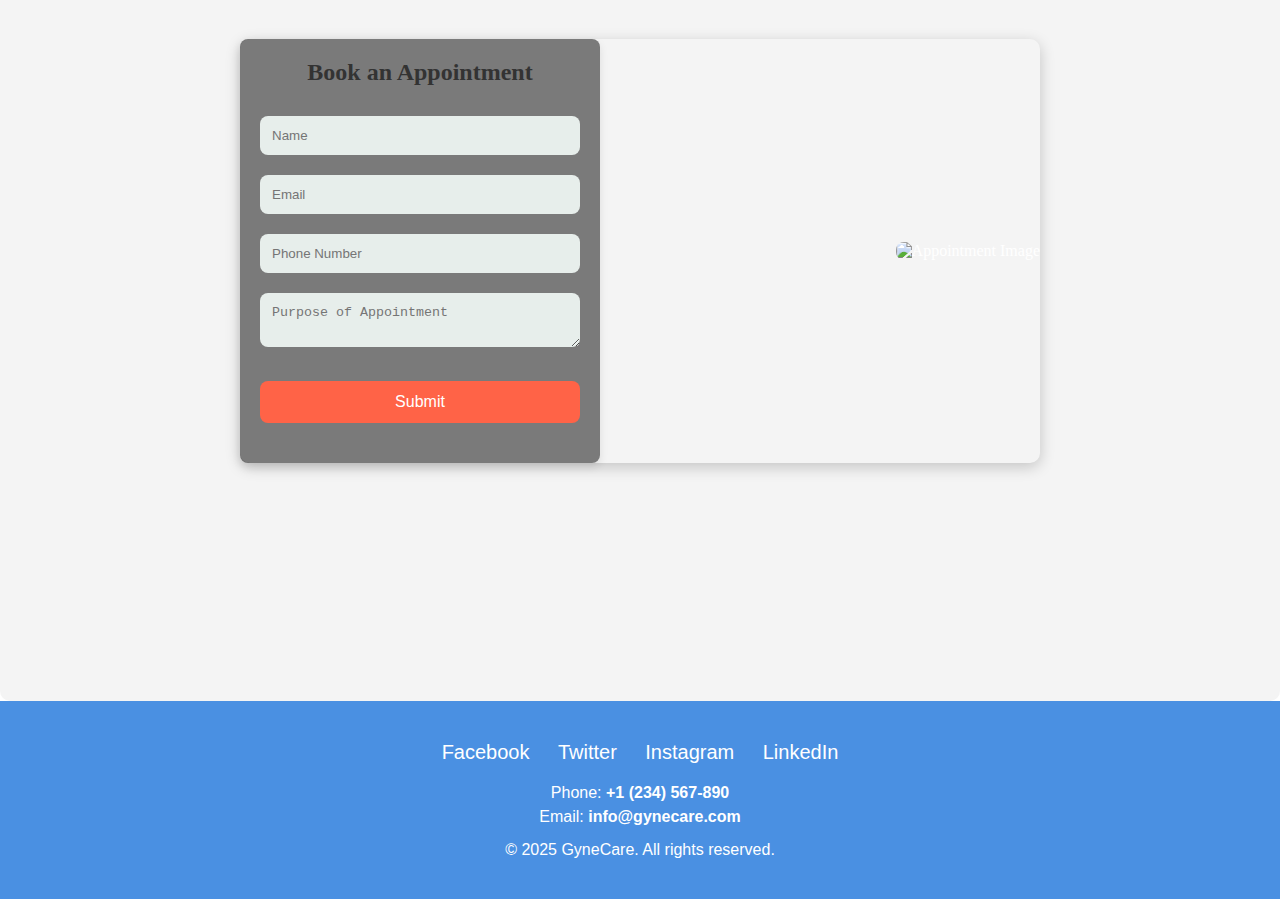
==== commit 30116c41: "updated codes" ====
--- a/index.html
+++ b/index.html
@@ -8,33 +8,27 @@
 </head>
 <body>
     <!-- Header Section -->
-    <header>
-        <div class="logo">
-            <h1><span>Gyne</span>care</h1>
-        </div>
-        <nav class="nav-links">
-            <a href="#">Home</a>
-            <a href="#">About Us</a>
-            <a href="#">Our Services</a>
-            <a href="#">Blogs</a>
-            <a href="#">Doctors</a>
-            <a href="#">Contact</a>
-        </nav>
-        <div class="hamburger" onclick="toggleMenu()">
-            ☰
-        </div>
-    </header>
-
-    <!-- Sidebar Navigation -->
-    <div class="sidebar" id="sidebar">
-        <button class="close-btn" onclick="toggleMenu()">×</button>
-        <a href="#">Home</a>
-        <a href="#">About Us</a>
-        <a href="#"> Our Services</a>
-        <a href="#">Blogs</a>
-        <a href="#">Doctors</a>
-        <a href="#">Contact</a>
-    </div>
+<!-- Header Section -->
+<header>
+    <div class="logo">
+        <h1><span>Gyne</span>care</h1>
+    </div>
+    <nav>
+        <ul class="nav-links" id="nav-links">
+            <li><a href="#">Home</a></li>
+            <li><a href="#about">About Us</a></li>
+            <li><a href="#services">Our Services</a></li>
+            <li><a href="#blogs">Blogs</a></li>
+            <li><a href="#doctors">Doctors</a></li>
+            <li><a href="#contact">Contact</a></li>
+        </ul>
+    </nav>
+    <div class="hamburger" id="menu-toggle">
+        ☰
+    </div>
+</header>
+
+
 
     <!-- Hero Section -->
 <section class="hero">
@@ -42,13 +36,16 @@
         <h1>Expert <span class="highlight">Gynecological Care</span> 24/7</h1>
         <p>Providing compassionate and professional care for women at every stage of life.</p>
     </div>
-    <img src="./care.jpg" alt="Hero Image">
-</section>
-
-<!-- Book Appointment Button -->
-<button class="appointment-btn" onclick="window.location.href='#appointment'">
-    Book Appointment
-</button>
+    <img src="care.jpg" alt="Hero Image">
+
+</section>
+
+    <!-- Book Appointment Button -->
+    <button class="appointment-btn" onclick="window.location.href='#appointment'">
+        Book Appointment
+    </button>
+
+
 
     <!-- about us  -->
     <section id="about" class="about-us">
@@ -245,7 +242,7 @@
         <p>&copy; 2025 GyneCare. All rights reserved.</p>
     </footer>
 </section>
- <script src="javascript ">
+ <script src="script.js">
 
  </script>
 </body>
--- a/styles.css
+++ b/styles.css
@@ -1,27 +1,17 @@
-
-      body {
-            font-family: Arial, sans-serif;
-            margin: 0;
-            padding: 0;
-            background-color: #ffffff;
-            color: #333333;
-        }
-
-   /* General Reset */
+/* General Reset */
 * {
     margin: 0;
     padding: 0;
     box-sizing: border-box;
 }
 
-/* Header Styles */
+/* Header Styling */
 header {
     display: flex;
     justify-content: space-between;
     align-items: center;
     padding: 15px 50px;
     background-color: #333;
-    box-shadow: 0px 4px 10px rgba(0, 0, 0, 0.1);
     position: fixed;
     width: 100%;
     top: 0;
@@ -30,11 +20,11 @@
     color: white;
 }
 
-/* Logo */
+/* Logo Styling */
 .logo h1 {
     font-size: 2rem;
     font-weight: bold;
-    color: #fff;
+    color: white;
 }
 
 .logo h1 span {
@@ -45,7 +35,7 @@
 /* Navigation Links */
 .nav-links {
     display: flex;
-    margin-right: 25%;
+    list-style: none;
     gap: 40px;
 }
 
@@ -53,157 +43,66 @@
     text-decoration: none;
     font-size: 16px;
     font-weight: 500;
-    color: #fff;
-    transition: color 0.3s ease-in-out;
+    color: white;
+    transition: color 0.3s;
 }
 
 .nav-links a:hover {
     color: #ff4500;
 }
 
-/* Hamburger Icon (Hidden on Larger Screens) */
+/* Hamburger Button */
 .hamburger {
     display: none;
     font-size: 30px;
     cursor: pointer;
-    color: white;
-}
-
-/* Tablet View (768px and below) */
-@media screen and (max-width: 768px) {
-    header {
-        padding: 15px 30px;
-    }
-
-    .nav-links {
-        display: none; /* Hide the navigation links */
-        flex-direction: column;
-        position: absolute;
-        top: 60px;
-        right: 0;
-        width: 100%;
-        background-color: #333;
-        text-align: center;
-        gap: 20px;
-        padding: 20px 0;
-    }
-
-    .nav-links a {
-        display: block;
-        padding: 10px;
-        font-size: 18px;
-    }
-
-    .hamburger {
-        display: block; /* Show hamburger menu */
-    }
-
-    .sidebar.active .nav-links {
-        display: flex;
-    }
-}
-
-/* Mobile View (600px and below) */
-@media screen and (max-width: 600px) {
-    header {
-        padding: 10px 20px;
-    }
-
-    .logo h1 {
-        font-size: 1.5rem;
-    }
-
-    .hamburger {
-        font-size: 28px;
-    }
-
-    .nav-links {
-        width: 100%;
-    }
-}
-
-/* Small Mobile View (400px and below) */
-@media screen and (max-width: 400px) {
-    header {
-        padding: 10px;
-    }
-
-    .logo h1 {
-        font-size: 1.2rem;
-    }
-
-    .hamburger {
-        font-size: 26px;
-    }
-
-    .nav-links a {
-        font-size: 14px;
-    }
-}
-
-/* Sidebar Navigation */
-.sidebar {
-    position: fixed;
-    top: 0;
-    right: -250px; /* Hidden initially */
-    width: 250px;
-    height: 100%;
-    background: #333;
-    color: white;
-    display: flex;
-    flex-direction: column;
-    align-items: center;
-    padding-top: 60px;
-    transition: right 0.3s ease-in-out;
-}
-
-.sidebar a {
-    text-decoration: none;
-    color: white;
-    font-size: 18px;
-    padding: 10px 0;
-    width: 100%;
-    text-align: center;
-    transition: background 0.3s;
-}
-
-.sidebar a:hover {
-    background: #ff4500;
-}
-
-/* Close Button */
-.close-btn {
-    position: absolute;
-    top: 15px;
-    right: 15px;
-    font-size: 25px;
     background: none;
     border: none;
     color: white;
-    cursor: pointer;
-}
-
-/* Show Sidebar */
-.sidebar.open {
-    right: 0;
-}
-
-/* Mission & Vision Section */
+}
+
+/* Responsive Styles */
+@media (max-width: 768px) {
+    .nav-links {
+        display: none;
+        flex-direction: column;
+        background: #ff8000;
+        width: 100%;
+        position: absolute;
+        top: 60px;
+        left: 0;
+        text-align: center;
+        padding: 15px 0;
+    }
+
+    .nav-links.show {
+        display: flex;
+    }
+
+    .hamburger {
+        display: block;
+    }
+
+    .nav-links li {
+        padding: 10px;
+    }
+}
+
+
+
 .mission-vision {
     display: flex;
     justify-content: space-between;
-    align-items: flex-start;
     flex-wrap: wrap;
     padding: 50px 10%;
     background-color: #f9f9f9;
-    text-align: left;
 }
 
 .mission, .vision {
-    width: 48%; /* Adjusting for responsiveness */
-    background-color: #fff;
+    width: 48%; /* Responsive */
+    background: #fff;
     padding: 30px;
-    box-shadow: 0px 4px 10px rgba(0, 0, 0, 0.1);
+    box-shadow: 0 4px 10px rgba(0, 0, 0, 0.1);
     border-radius: 10px;
 }
 
@@ -213,109 +112,39 @@
     margin-bottom: 15px;
 }
 
-.mission h3, .vision h3 {
-    font-size: 1.5rem;
-    color: #333;
-    margin-top: 20px;
-}
-
 .mission p, .vision p {
     font-size: 1rem;
     color: #555;
     line-height: 1.6;
 }
 
-/* Responsive Design */
-@media screen and (max-width: 768px) {
-    .mission-vision {
-        flex-direction: column;
-        align-items: center;
-    }
-
-    .mission, .vision {
-        width: 100%;
-        margin-bottom: 20px;
-    }
-}
-
-
-/* Responsive Styles */
-@media screen and (max-width: 768px) {
-    .nav-links {
-        display: none;
-    }
-
-    .hamburger {
-        display: block;
-    }
-}
-
-         /* Hero Section */
-         .hero {
-            text-align: center;
-            padding: 50px 20px;
-            background-color: #f0f8ff; /* Light Blue */
-            color: #333333;
-        }
-
-        .hero {
-    position: relative;
-    text-align: center;
-    color: #4CAF50; /* Ensure text is visible */
-}
-
-.hero-text {
-    position: relative;
-    z-index: 2;
-}
-
-.hero p {
-    font-size: 1.2em;
-    margin-top: 10px;
-    color: #fff; /* Ensure paragraph text is white */
-}
-
-.hero img {
-    width: 100%;
-    height: auto;
-    opacity: 0.7; /* Optional: dim the background image to make text clearer */
-}
-
- .hero-text h1 {
-    font-size: 36px;
-    font-weight: bold;
-    color:#ff6347;
-    
-    text-align: center;
-}
-
-.hero-text h1 span {
-    color:#4CAF50; /* This changes the color of the text within the span */
-    font-style: italic; /* Optional: makes the text italic */
-    text-transform: uppercase; /* Optional: makes the text uppercase */
-    font-weight: normal; /* Optional: adjusts the weight of the span text */
-}
- 
- .hero {
-    position: relative;
-    text-align: center;
-}
-
+
+
+
+/* Hero Section Styling */
 .hero {
     position: relative;
     display: flex;
     justify-content: center;
     align-items: center;
-    background-color: black; /* Dark background */
-}
-
+    text-align: center;
+    width: 100%;
+    height: 90vh; /* Covers most of the viewport */
+    overflow: hidden;
+    background: black; /* Fallback background */
+}
+
+/* Background Image */
 .hero img {
+    position: absolute;
     width: 100%;
-    height: auto;
-    position: relative;
+    height: 100%;
+    object-fit: cover; /* Ensures full coverage */
+    opacity: 0.7; /* Slight dimming for contrast */
     z-index: 1;
 }
 
+/* Dark Overlay for Better Contrast */
 .hero::after {
     content: "";
     position: absolute;
@@ -323,151 +152,440 @@
     left: 0;
     width: 100%;
     height: 100%;
-    background: rgba(0, 0, 0, 0.5); /* Dark overlay */
-    z-index: 0;
-}
-
+    background: rgba(0, 0, 0, 0.8); /* Darker overlay */
+    z-index: 2;
+}
+
+/* Hero Text Styling */
 .hero-text {
     position: absolute;
-    top: 50%;
-    left: 50%;
-    transform: translate(-50%, -50%);
+    z-index: 3;
+    width: 90%;
+    max-width: 800px;
+    padding: 20px;
+   
+    border-radius: 10px;
+    text-align: center;
+    text-shadow: 4px 4px 8px rgba(0, 0, 0, 0.9); /* Stronger shadow */
+}
+
+/* Hero Title */
+.hero h1 {
+    font-size: 3.8rem;
+    font-weight: bold;
+    color: #ff4500; /* Bright orange */
+    text-transform: uppercase;
+    margin-bottom: 15px;
+}
+
+/* Highlighted Text */
+.hero h1 .highlight {
+    color: #32CD32; /* Bright green for contrast */
+    font-style: italic;
+    font-weight: bold;
+    text-transform: uppercase;
+}
+
+/* Hero Paragraph */
+.hero p {
+    font-size: 1.6rem;
+    font-weight: 600;
+    color: #ffffff;
+    margin-bottom: 10px;
+}
+
+/* General Button Styling */
+.appointment-btn {
+    position: fixed; /* Keeps button visible */
+    bottom: 20px; /* Position from the bottom */
+    right: 20px; /* Position from the right */
+    z-index: 1000; /* Ensures it's on top */
+    
+    display: inline-block;
+    background: linear-gradient(135deg, #ff4500, #ff8000); /* Smooth gradient */
     color: white;
-    text-shadow: 2px 2px 4px rgba(0, 0, 0, 0.5); /* Optional for better visibility */
-}
-
-.hero h1 {
-    font-size: 3rem;
+    font-size: 1.4rem;
+    font-weight: bold;
+    padding: 12px 30px;
+    border: none;
+    border-radius: 8px;
+    cursor: pointer;
+    text-transform: uppercase;
+    transition: all 0.3s ease-in-out;
+    box-shadow: 0px 5px 15px rgba(255, 69, 0, 0.3); /* Soft shadow */
+    outline: none;
+}
+
+/* Hover Effect */
+.appointment-btn:hover {
+    background: linear-gradient(135deg, #ff8000, #ff4500); /* Reversed gradient */
+    transform: scale(1.05); /* Slight zoom effect */
+    box-shadow: 0px 8px 20px rgba(255, 69, 0, 0.5);
+}
+
+/* Active (Click) Effect */
+.appointment-btn:active {
+    transform: scale(0.98);
+    box-shadow: 0px 3px 10px rgba(255, 69, 0, 0.3);
+}
+
+/* Tablets (Portrait & Landscape) */
+@media (max-width: 992px) {
+    .appointment-btn {
+        font-size: 1.2rem;
+        padding: 10px 25px;
+        bottom: 15px; /* Adjusted position */
+        right: 15px;
+    }
+}
+
+/* Mobile Devices (Phones) */
+@media (max-width: 768px) {
+    .appointment-btn {
+        font-size: 1.1rem;
+        padding: 10px 20px;
+        width: auto; /* Prevent full width */
+        bottom: 15px;
+        right: 15px;
+    }
+}
+
+/* Extra Small Devices (Small Phones) */
+@media (max-width: 480px) {
+    .appointment-btn {
+        font-size: 1rem;
+        padding: 8px 15px;
+        bottom: 10px;
+        right: 10px;
+    }
+}
+
+
+
+.appointment {
+    background: #f4f4f4;
+    padding: 50px 20px;
+    text-align: center;
+}
+
+.appointment-content {
+    max-width: 800px;
+    margin: 0 auto;
+}
+
+.appointment-form {
+    background: white;
+    padding: 20px;
+    border-radius: 8px;
+    box-shadow: 0 4px 8px rgba(0, 0, 0, 0.1);
+}
+
+.appointment-form h2 {
+    font-size: 24px;
+    color: #333;
+    margin-bottom: 20px;
+}
+
+.appointment-form input, 
+.appointment-form textarea {
+    width: 100%;
+    padding: 12px;
+    margin: 10px 0;
+    border: 1px solid #ccc;
+    border-radius: 4px;
+    box-sizing: border-box;
+}
+
+.appointment-form button {
+    background: #4CAF50;
+    color: white;
+    padding: 12px 24px;
+    font-size: 16px;
+    border: none;
+    border-radius: 5px;
+    cursor: pointer;
+    transition: 0.3s;
+    margin: 20px auto;
+    display: block;
+}
+
+.appointment-form button:hover {
+    background: #45a049;
+}
+
+/* Media Queries for Responsive Design */
+
+/* Large Screens (Desktops & Laptops) */
+@media (max-width: 1200px) {
+    .mission, .vision {
+        width: 100%;
+    }
+
+    .hero h1 {
+        font-size: 3rem;
+    }
+
+    .hero p {
+        font-size: 1.5rem;
+    }
+
+    .hero-text {
+        text-shadow: 3px 3px 6px rgba(0, 0, 0, 0.7);
+    }
+
+    .appointment-form {
+        max-width: 90%;
+    }
+}
+
+/* Tablets (Portrait & Landscape) */
+@media (max-width: 992px) {
+
+
+    .hero h1 {
+        font-size: 2.5rem;
+    }
+
+    .hero p {
+        font-size: 1.4rem;
+    }
+
+    .hero-text {
+        width: 85%;
+        text-shadow: 2px 2px 5px rgba(0, 0, 0, 0.6);
+    }
+
+    .mission-vision {
+        padding: 30px 5%;
+    }
+
+    .mission, .vision {
+        width: 100%;
+        padding: 20px;
+    }
+
+    .appointment-form {
+        padding: 15px;
+    }
+
+    .appointment-form button {
+        padding: 10px 20px;
+        font-size: 14px;
+    }
+}
+
+/* Mobile Devices (Phones) */
+@media (max-width: 768px) {
+    .sidebar {
+        width: 180px;
+    }
+
+    .hero h1 {
+        font-size: 2.2rem;
+    }
+
+    .hero p {
+        font-size: 1.2rem;
+    }
+
+    .hero-text {
+        width: 90%;
+        text-shadow: 2px 2px 4px rgba(0, 0, 0, 0.6);
+    }
+
+    .mission-vision {
+        flex-direction: column;
+        text-align: center;
+        padding: 20px;
+    }
+
+    .mission, .vision {
+        width: 100%;
+        padding: 15px;
+    }
+
+    .appointment {
+        padding: 30px 15px;
+    }
+
+    .appointment-content {
+        max-width: 100%;
+    }
+
+    .appointment-form input,
+    .appointment-form textarea {
+        padding: 10px;
+    }
+
+    .appointment-form button {
+        padding: 10px;
+        font-size: 14px;
+    }
+}
+
+/* Extra Small Devices (Small Phones) */
+@media (max-width: 480px) {
+
+
+    .hero h1 {
+        font-size: 1.8rem;
+    }
+
+    .hero p {
+        font-size: 1rem;
+    }
+
+    .hero-text {
+        width: 95%;
+        text-shadow: 2px 2px 4px rgba(0, 0, 0, 0.5);
+    }
+
+    .mission, .vision {
+        padding: 10px;
+    }
+
+    .appointment {
+        padding: 20px;
+    }
+
+    .appointment-form button {
+        font-size: 12px;
+    }
+}
+
+
+/* 🌟 Impact Section General Styling */
+.impact-section {
+    display: grid;
+    grid-template-columns: repeat(4, 1fr); /* Default: 4 columns */
+    gap: 20px;
+    padding: 50px 10%;
+    text-align: center;
+}
+
+/* 🌟 Impact Box Styling */
+.impact-box {
+    background: white;
+    padding: 20px;
+    box-shadow: 0 4px 8px rgba(0, 0, 0, 0.1);
+    border-radius: 10px;
+    transition: transform 0.3s ease-in-out;
+}
+
+/* Impact Icons */
+.impact-box i {
+    font-size: 2.5rem;
+    color: #ff4500;
+    margin-bottom: 10px;
+}
+
+
+/* Impact Titles */
+.impact-box h3 {
+    font-size: 1.5rem;
+    color: #ff4500;
+    margin-bottom: 10px;
+    white-space: nowrap; /* Prevents text from wrapping unnecessarily */
+}
+
+/* Impact Descriptions */
+.impact-box p {
+    font-size: 1rem;
+    color: #555;
+    line-height: 1.5;
+    word-wrap: break-word; /* Ensures long words don't overflow */
+}
+
+/* Hover Effect */
+.impact-box:hover {
+    transform: translateY(-5px);
+}
+
+.impact-stats {
+    display: flex;
+    justify-content: center;
+    gap: 20px;
+    margin-top: 20px;
+}
+
+.impact-stat {
+    width: 180px;
+    height: 180px;
+    border-radius: 50%;
+    background-color: #ff6347;
+    color: white;
+    display: flex;
+    flex-direction: column;
+    align-items: center;
+    justify-content: center;
+    padding: 20px;
+    text-align: center;
+    font-size: 14px;
+    box-shadow: 0 4px 10px rgba(0, 0, 0, 0.2);
+}
+
+.impact-stat h3 {
     margin: 0;
-}
-
-.hero p {
-    font-size: 1.5rem;
-}
-    /* Style for the Appointment Button */
-.appointment-btn {
-    background-color: #4CAF50;  /* Green background */
-    color: white;               /* White text */
-    padding: 15px 32px;         /* Padding for button size */
-    text-align: center;        /* Center text */
-    font-size: 16px;            /* Font size */
-    border: none; 
-    margin-left: 40%;              /* Remove border */
-    border-radius: 5px;         /* Rounded corners */
-    cursor: pointer;           /* Pointer cursor on hover */
-    transition: background-color 0.3s; /* Smooth transition */
-}
-
-.appointment-btn:hover {
-    background-color: #45a049;  /* Darker green on hover */
-}
-
-/* Style for the Appointment Section */
-.appointment {
-    background-color: #f4f4f4;  /* Light gray background */
-    padding: 50px 20px;          /* Padding around the section */
-    text-align: center;          /* Center text */
-}
-
-/* Content inside the appointment section */
-.appointment-content {
-    max-width: 800px;            /* Max width for content */
-    margin: 0 auto;              /* Center content horizontally */
-}
-
-/* Form inside the appointment section */
-.appointment-form {
-    background-color: white;     /* White background for form */
-    padding: 20px;                /* Padding inside the form */
-    border-radius: 8px;          /* Rounded corners for form */
-    box-shadow: 0 4px 8px rgba(0, 0, 0, 0.1); /* Subtle shadow */
-}
-
-/* Heading for the appointment form */
-.appointment-form h2 {
-    margin-bottom: 20px;          /* Space below heading */
-    font-size: 24px;              /* Font size for heading */
-    color: #333;                  /* Dark text color */
-}
-
-/* Input fields */
-.appointment-form input, .appointment-form textarea {
-    width: 100%;                  /* Full width */
-    padding: 12px;                /* Padding inside fields */
-    margin: 10px 0;               /* Margin between fields */
-    border: 1px solid #ccc;      /* Light gray border */
-    border-radius: 4px;          /* Rounded corners */
-    box-sizing: border-box;      /* Include padding and border in width */
-}
-
-.appointment-form button {
-    background-color: #4CAF50;  /* Green background */
-    color: white;               /* White text */
-    padding: 12px 24px;         /* Padding for button */
-    font-size: 16px;            /* Font size */
-    border: none;               /* Remove border */
-    border-radius: 5px;         /* Rounded corners */
-    cursor: pointer;            /* Pointer cursor on hover */
-    display: block;             /* Make button a block element */
-    width: fit-content;         /* Set width to fit content */
-    margin: 20px auto;          /* Center button horizontally */
-    transition: background-color 0.3s; /* Smooth transition */
-}
-
-/* Button hover effect */
-.appointment-form button:hover {
-    background-color: #45a049;  /* Darker green on hover */
-}
-
-/* Impact Section Styling */
-        .impact {
-        text-align: center;
-        padding: 40px;
-        background-color: #f9f5ff;
-        color: #333;
-    }
-
-    .impact-stats {
-        display: flex;
-        justify-content: center;
-        gap: 20px;
-        margin-top: 20px;
-    }
-
-    .impact-stat {
-        width: 180px;
-        height: 180px;
-        border-radius: 50%;
-        background-color: #ff6347; /* Purple */
-        color: white;
+    font-size: 16px;
+}
+
+.impact-stat p {
+    margin: 5px 0 0;
+    font-size: 20px;
+}
+
+/* ✅ FIXED MEDIA QUERIES */
+
+/* 📌 For Small Phones (≤ 480px) */
+@media (max-width: 480px) {
+    .impact-section {
         display: flex;
         flex-direction: column;
         align-items: center;
-        justify-content: center;
+        gap: 10px;
         padding: 20px;
-        text-align: center;
-        font-size: 14px;
-        box-shadow: 0 4px 10px rgba(0, 0, 0, 0.2);
-    }
-
-    .impact-stat h3 {
-        margin: 0;
-        font-size: 16px;
-    }
-
-    .impact-stat p {
-        margin: 5px 0 0;
-        font-size: 20px;
-    }
-
-    @media (max-width: 600px) {
-        .impact-stats {
-            flex-direction: column;
-            align-items: center;
-        }
-    }
-
-    @keyframes slideRight {
+    }
+
+    .impact-box {
+        width: 100%;
+        max-width: 350px;
+    }
+}
+
+/* 📌 For Phones & Small Tablets (≤ 768px) */
+@media (max-width: 768px) {
+    .impact-section {
+        display: flex;
+        flex-direction: column;
+        align-items: center;
+        gap: 15px;
+        padding: 30px 5%;
+    }
+
+    .impact-box {
+        width: 100%;
+        max-width: 400px;
+    }
+}
+
+/* 📌 For Tablets (≤ 1024px) */
+@media (max-width: 1024px) {
+    .impact-section {
+        display: flex;
+        flex-direction: column;
+        align-items: center;
+        gap: 20px;
+        padding: 40px 8%;
+    }
+
+    .impact-box {
+        width: 100%;
+        max-width: 450px;
+    }
+}
+
+
+@keyframes slideRight {
     from {
         opacity: 0;
         transform: translateX(-100px);
@@ -478,228 +596,291 @@
     }
 }
 
-.impact {
-    animation: slideRight 5s ease-out;
-}
-
-        /* Our Services Section */
-        .services {
-            background: linear-gradient(135deg, #94e58c, #93dba9);
-            padding: 50px 20px;
-            text-align: center;
-            color: #fff;
-        }
-    
-        .service-cards {
-            display: flex;
-            gap: 20px;
-            justify-content: center;
-            flex-wrap: wrap;
-        }
-    
-        .service-card {
-            background: rgba(255, 255, 255, 0.2);
-            padding: 20px;
-            border-radius: 10px;
-            width: 250px;
-            text-align: center;
-            box-shadow: 0 4px 10px rgba(0, 0, 0, 0.2);
-            transition: transform 0.3s ease, box-shadow 0.3s ease;
-            animation: fadeInUp 1s ease-in-out;
-        }
-    
-        .service-card:hover {
-            transform: scale(1.05);
-            box-shadow: 0 6px 15px rgba(0, 0, 0, 0.3);
-        }
-    
-        @keyframes fadeInUp {
-            from {
-                opacity: 0;
-                transform: translateY(30px);
-            }
-            to {
-                opacity: 1;
-                transform: translateY(0);
-            }
-        }
-
-                /* Facilities Section */
-                .facilities {
-            padding: 40px 20px;
-            background-color: #f9f9f9;
-            text-align: center;
-        }
-
-        .facilities h2 {
-            font-size: 28px;
-            margin-bottom: 20px;
-        }
-
-        .facilities-grid {
-            display: grid;
-            grid-template-columns: repeat(2, 1fr); /* Adjust layout as needed */
-            gap: 20px;
-        }
-
-        .facility-item {
-            background-color: white;
-            padding: 20px;
-            border-radius: 10px;
-            box-shadow: 0 4px 6px rgba(0, 0, 0, 0.1);
-            text-align: center;
-        }
-
-        .facility-item h3 {
-            font-size: 20px;
-            margin-bottom: 10px;
-        }
-
-        .facility-item p {
-            font-size: 16px;
-        }
-
-        /* Blog Section */
-        .blogs {
-            padding: 40px 20px;
-            background-color: #f9f9f9;
-            text-align: center;
-        }
-
-        .blogs h2 {
-            font-size: 28px;
-            margin-bottom: 20px;
-        }
-
-        .blogs-grid {
-            display: grid;
-            grid-template-columns: repeat(auto-fit, minmax(300px, 1fr));
-            gap: 20px;
-        }
-
-        .blog-item {
-            background-color: white;
-            padding: 20px;
-            border-radius: 10px;
-            box-shadow: 0 4px 6px rgba(0, 0, 0, 0.1);
-            text-align: left;
-        }
-
-        .blog-item img {
-            width: 50%;
-            border-radius: 10px;
-            margin-bottom: 10px;
-        }
-
-        .blog-item h3 {
-            font-size: 20px;
-            margin-bottom: 10px;
-        }
-
-        .blog-item p {
-            font-size: 16px;
-            margin-bottom: 10px;
-        }
-
-        .blog-item a {
-            color: #008cba;
-            font-weight: bold;
-        }
-
-        .blog-item a:hover {
-            text-decoration: underline;
-        }
-
-        /* Doctors Section */
-        .doctors {
-            padding: 40px 20px;
-            text-align: center;
-            background-color: #90ee90; /* Light Green */
-        }
-
-        .doctors h2 {
-            font-size: 28px;
-            margin-bottom: 20px;
-        }
-
-        .doctors-grid {
-            display: grid;
-            grid-template-columns: repeat(auto-fit, minmax(200px, 1fr));
-            gap: 20px;
-        }
-
-        .doctor-item {
-            background-color: white;
-            padding: 20px;
-            border-radius: 10px;
-            box-shadow: 0 4px 6px rgba(0, 0, 0, 0.1);
-            text-align: center;
-        }
-        .doctor-item img {
-            width: 100px;
-            height: 100px;
-            border-radius: 50%;
-            margin-bottom: 10px;
-        }
-
-
-    /*testimonial section*/
+
+.services {
+    background: linear-gradient(135deg, #94e58c, #93dba9);
+    padding: 50px 20px;
+    text-align: center;
+    color: #fff;
+}
+
+.service-cards {
+    display: flex;
+    gap: 20px;
+    justify-content: center;
+    flex-wrap: wrap;
+}
+
+.service-card {
+    background: rgba(255, 255, 255, 0.2);
+    padding: 20px;
+    border-radius: 10px;
+    width: 250px;
+    text-align: center;
+    box-shadow: 0 4px 10px rgba(0, 0, 0, 0.2);
+    transition: transform 0.3s ease, box-shadow 0.3s ease;
+    animation: fadeInUp 1s ease-in-out;
+}
+
+.service-card:hover {
+    transform: scale(1.05);
+    box-shadow: 0 6px 15px rgba(0, 0, 0, 0.3);
+}
+
+@keyframes fadeInUp {
+    from {
+        opacity: 0;
+        transform: translateY(30px);
+    }
+    to {
+        opacity: 1;
+        transform: translateY(0);
+    }
+}
+
+
+.facilities {
+    padding: 40px 20px;
+    background-color: #f9f9f9;
+    text-align: center;
+}
+
+.facilities h2 {
+    font-size: 28px;
+    margin-bottom: 20px;
+}
+
+.facilities-grid {
+    display: grid;
+    grid-template-columns: repeat(2, 1fr);
+    gap: 20px;
+}
+
+.facility-item {
+    background-color: white;
+    padding: 20px;
+    border-radius: 10px;
+    box-shadow: 0 4px 6px rgba(0, 0, 0, 0.1);
+    text-align: center;
+}
+
+.facility-item h3 {
+    font-size: 20px;
+    margin-bottom: 10px;
+}
+
+.facility-item p {
+    font-size: 16px;
+}
+
+
+.blogs {
+    padding: 40px 20px;
+    background-color: #f9f9f9;
+    text-align: center;
+}
+
+.blogs h2 {
+    font-size: 28px;
+    margin-bottom: 20px;
+}
+
+.blogs-grid {
+    display: grid;
+    grid-template-columns: repeat(auto-fit, minmax(300px, 1fr));
+    gap: 20px;
+}
+
+.blog-item {
+    background-color: white;
+    padding: 20px;
+    border-radius: 10px;
+    box-shadow: 0 4px 6px rgba(0, 0, 0, 0.1);
+    text-align: left;
+}
+
+.blog-item img {
+    width: 50%;
+    border-radius: 10px;
+    margin-bottom: 10px;
+}
+
+.blog-item h3 {
+    font-size: 20px;
+    margin-bottom: 10px;
+}
+
+.blog-item p {
+    font-size: 16px;
+    margin-bottom: 10px;
+}
+
+.blog-item a {
+    color: #008cba;
+    font-weight: bold;
+}
+
+.blog-item a:hover {
+    text-decoration: underline;
+}
+
+
+.doctors {
+    padding: 40px 20px;
+    text-align: center;
+    background-color: #90ee90;
+}
+
+.doctors h2 {
+    font-size: 28px;
+    margin-bottom: 20px;
+}
+
+.doctors-grid {
+    display: grid;
+    grid-template-columns: repeat(auto-fit, minmax(200px, 1fr));
+    gap: 20px;
+}
+
+.doctor-item {
+    background-color: white;
+    padding: 20px;
+    border-radius: 10px;
+    box-shadow: 0 4px 6px rgba(0, 0, 0, 0.1);
+    text-align: center;
+}
+
+.doctor-item img {
+    width: 100px;
+    height: 100px;
+    border-radius: 50%;
+    margin-bottom: 10px;
+}
+
+
+
+/* ✅ Testimonials Section */
 .testimonials {
     text-align: center;
-    padding: 40px 20px;
+    padding: 40px 5%;
     background-color: #4a90e2;
-}
-
-/* Container for testimonials */
+    width: 100%;
+    overflow: hidden;
+}
+
+/* ✅ Testimonial Grid */
 .testimonial-grid {
     display: grid;
-    grid-template-columns: repeat(3,1fr);
-    gap: 20px; /* Adds spacing between testimonials */
-    
-}
-
-/* Individual testimonial items */
+    grid-template-columns: repeat(3, 1fr); /* Default: 3 Columns */
+    gap: 20px;
+    max-width: 100%;
+    margin: auto;
+}
+
+/* ✅ Testimonial Item */
 .testimonial-item {
     display: flex;
-    flex-direction: column; /* Stacks image, name, and text vertically */
+    flex-direction: column;
     align-items: center;
     text-align: center;
     padding: 20px;
     border: 1px solid #ddd;
     border-radius: 10px;
     background-color: #fff;
-    width: 80%;
-    max-width: 600px; /* Keeps a readable width */
+    width: 100%;
+    max-width: 450px; /* Prevents Overflow */
     box-shadow: 0 4px 8px rgba(0, 0, 0, 0.1);
-}
-
-/* Testimonial images */
+    margin: auto;
+}
+
+/* ✅ Testimonial Image */
 .testimonial-image {
-    width: 80px; /* Controls image size */
+    width: 80px;
     height: 80px;
-    border-radius: 50%; /* Makes images circular */
+    border-radius: 50%;
     object-fit: cover;
     margin-bottom: 10px;
 }
 
-/* Testimonial headings */
+/* ✅ Testimonial Title */
 .testimonial-item h3 {
     font-size: 1.2rem;
     margin: 10px 0 5px;
     color: #333;
 }
 
-/* Testimonial text */
+/* ✅ Testimonial Text */
 .testimonial-item p {
     font-size: 1rem;
     color: #333;
     line-height: 1.5;
-    max-width: 500px;
+    max-width: 400px;
+    word-wrap: break-word; /* Prevents text overflow */
+}
+
+/* ✅ Responsive Design Fixes */
+
+/* ✅ 1024px (Tablets in Landscape Mode) */
+@media (max-width: 1024px) {
+    .testimonial-grid {
+        grid-template-columns: repeat(2, 1fr); /* 2 Columns */
+    }
+
+    .testimonial-item {
+        max-width: 90%;
+    }
+}
+
+/* ✅ 768px (Tablets & Small Laptops) */
+@media (max-width: 768px) {
+    .testimonial-grid {
+        grid-template-columns: repeat(1, 1fr); /* 1 Column */
+    }
+
+    .testimonial-item {
+        width: 100%;
+        padding: 18px;
+    }
+
+    .testimonial-item h3 {
+        font-size: 1.1rem;
+    }
+
+    .testimonial-item p {
+        font-size: 0.95rem;
+    }
+}
+
+/* ✅ 480px (Mobile Phones) */
+@media (max-width: 480px) {
+    .testimonial-grid {
+        grid-template-columns: repeat(1, 1fr); /* 1 Column */
+        gap: 10px;
+    }
+
+    .testimonial-item {
+        width: 100%;
+        padding: 15px;
+    }
+
+    .testimonial-item h3 {
+        font-size: 1rem;
+    }
+
+    .testimonial-item p {
+        font-size: 0.9rem;
+    }
+}
+
+/* ✅ Fix for Horizontal Scrolling */
+body, html {
+    overflow-x: hidden;
+    margin: 0;
+    padding: 0;
 }
 
 
         
-/* Appointment Section Styling */
 .appointment {
     display: flex;
     align-items: center;
@@ -722,22 +903,14 @@
     box-shadow: 0 4px 15px rgba(0, 0, 0, 0.2);
 }
 
-/* Form Styling */
 .appointment-form {
     width: 45%;
     padding: 20px;
-    background-color: rgba(0, 0, 0, 0.5); /* Semi-transparent background */
+    background-color: rgba(0, 0, 0, 0.5);
     border-radius: 8px;
     color: #fff;
 }
 
-.appointment-form h2 {
-    font-size: 1.8rem;
-    margin-bottom: 20px;
-    color: #fff;
-}
-
-/* Form Input Styling */
 .appointment-form input,
 .appointment-form textarea {
     width: 100%;
@@ -747,15 +920,13 @@
     border-radius: 8px;
     background-color: #e7eeeb;
     color: #333;
-    font-size: 1rem;
 }
 
 .appointment-form button {
     width: 100%;
     padding: 12px;
-    background-color: #ff6347; /* Button color */
+    background-color: #ff6347;
     color: white;
-    font-size: 1rem;
     border: none;
     border-radius: 8px;
     cursor: pointer;
@@ -764,6 +935,7 @@
 .appointment-form button:hover {
     background-color: #ff4500;
 }
+
 
 /* Appointment Image Styling */
 .appointment-image img {
@@ -772,48 +944,212 @@
     border-radius: 8px;
 }
 
-        /* Footer Section */
-        #contact footer {
+/* General Responsive Adjustments */
+
+
+@media (max-width: 992px) {
+
+
+    /* Service Cards */
+    .service-cards {
+        flex-direction: column;
+        align-items: center;
+    }
+
+    .service-card {
+        width: 80%;
+    }
+
+    /* Facilities */
+    .facilities-grid {
+        grid-template-columns: 1fr;
+    }
+
+    /* Blog Grid */
+    .blogs-grid {
+        grid-template-columns: repeat(auto-fit, minmax(250px, 1fr));
+    }
+
+    /* Doctors */
+    .doctors-grid {
+        grid-template-columns: repeat(2, 1fr);
+    }
+
+    /* Testimonials */
+    .testimonial-grid {
+        grid-template-columns: 1fr;
+    }
+
+    .testimonial-item {
+        width: 100%;
+    }
+
+    /* Appointment Section */
+    .appointment {
+        flex-direction: column;
+        height: auto;
+        padding: 20px;
+    }
+
+    .appointment-content {
+        flex-direction: column;
+        width: 100%;
+    }
+
+    .appointment-form {
+        width: 100%;
+        padding: 15px;
+    }
+}
+
+@media (max-width: 768px) {
+
+
+    /* Facilities */
+    .facilities h2 {
+        font-size: 24px;
+    }
+
+    /* Blog Images */
+    .blog-item img {
+        width: 100%;
+    }
+
+    /* Doctors */
+    .doctors-grid {
+        grid-template-columns: 1fr;
+    }
+
+    .doctor-item img {
+        width: 80px;
+        height: 80px;
+    }
+
+
+    /* Appointment */
+    .appointment {
+        padding: 15px;
+    }
+
+    .appointment-form input,
+    .appointment-form textarea {
+        padding: 10px;
+    }
+
+    .appointment-form button {
+        padding: 10px;
+    }
+}
+
+@media (max-width: 576px) {
+
+
+    /* Service Cards */
+    .service-card {
+        width: 100%;
+    }
+
+    /* Facilities */
+    .facilities h2 {
+        font-size: 22px;
+    }
+
+    /* Blog Section */
+    .blogs h2 {
+        font-size: 22px;
+    }
+
+    /* Appointment */
+    .appointment {
+        padding: 10px;
+    }
+
+    .appointment-form {
+        width: 100%;
+    }
+
+    .appointment-form input,
+    .appointment-form textarea {
+        padding: 8px;
+    }
+
+    .appointment-form button {
+        padding: 8px;
+    }
+}
+
+
+/* Footer Section */
+footer {
     background-color: #4a90e2;
     color: #fff;
-    padding: 20px;
+    padding: 40px 20px;
     text-align: center;
     font-family: Arial, sans-serif;
 }
 
-#contact footer .social-links {
-    margin-bottom: 15px;
-}
-
-#contact footer .social-links a {
+/* Social Media Links */
+footer .social-links {
+    margin-bottom: 20px;
+}
+
+footer .social-links a {
     color: #fff;
     text-decoration: none;
-    margin: 0 10px;
-    font-size: 18px;
-}
-
-#contact footer .social-links a:hover {
-    color: #ff6347; /* Change to a orange shade on hover */
-}
-
-#contact footer .contact-info {
+    margin: 0 12px;
+    font-size: 20px;
+    transition: color 0.3s ease-in-out, transform 0.3s ease-in-out;
+}
+
+footer .social-links a:hover {
+    color: #ff8000; /* Orange shade */
+    transform: scale(1.1);
+}
+
+/* Contact Information */
+footer .contact-info {
     margin-bottom: 15px;
-}
-
-#contact footer .contact-info p {
-    margin: 5px 0;
-}
-
-#contact footer .contact-info a {
+    font-size: 16px;
+}
+
+footer .contact-info p {
+    margin: 6px 0;
+}
+
+footer .contact-info a {
     color: #fff;
     text-decoration: none;
-}
-
-#contact footer .contact-info a:hover {
+    font-weight: bold;
+}
+
+footer .contact-info a:hover {
     text-decoration: underline;
 }
 
-#contact footer p {
+/* Footer Bottom Text */
+footer .footer-bottom {
     font-size: 14px;
-    margin-top: 20px;
-}  
+    margin-top: 25px;
+    opacity: 0.8;
+}
+
+/* Responsive Adjustments */
+@media (max-width: 768px) {
+    footer {
+        padding: 30px 15px;
+    }
+    
+    footer .social-links a {
+        font-size: 18px;
+        margin: 0 8px;
+    }
+
+    footer .contact-info {
+        font-size: 14px;
+    }
+
+    footer .footer-bottom {
+        font-size: 13px;
+    }
+}
+ 
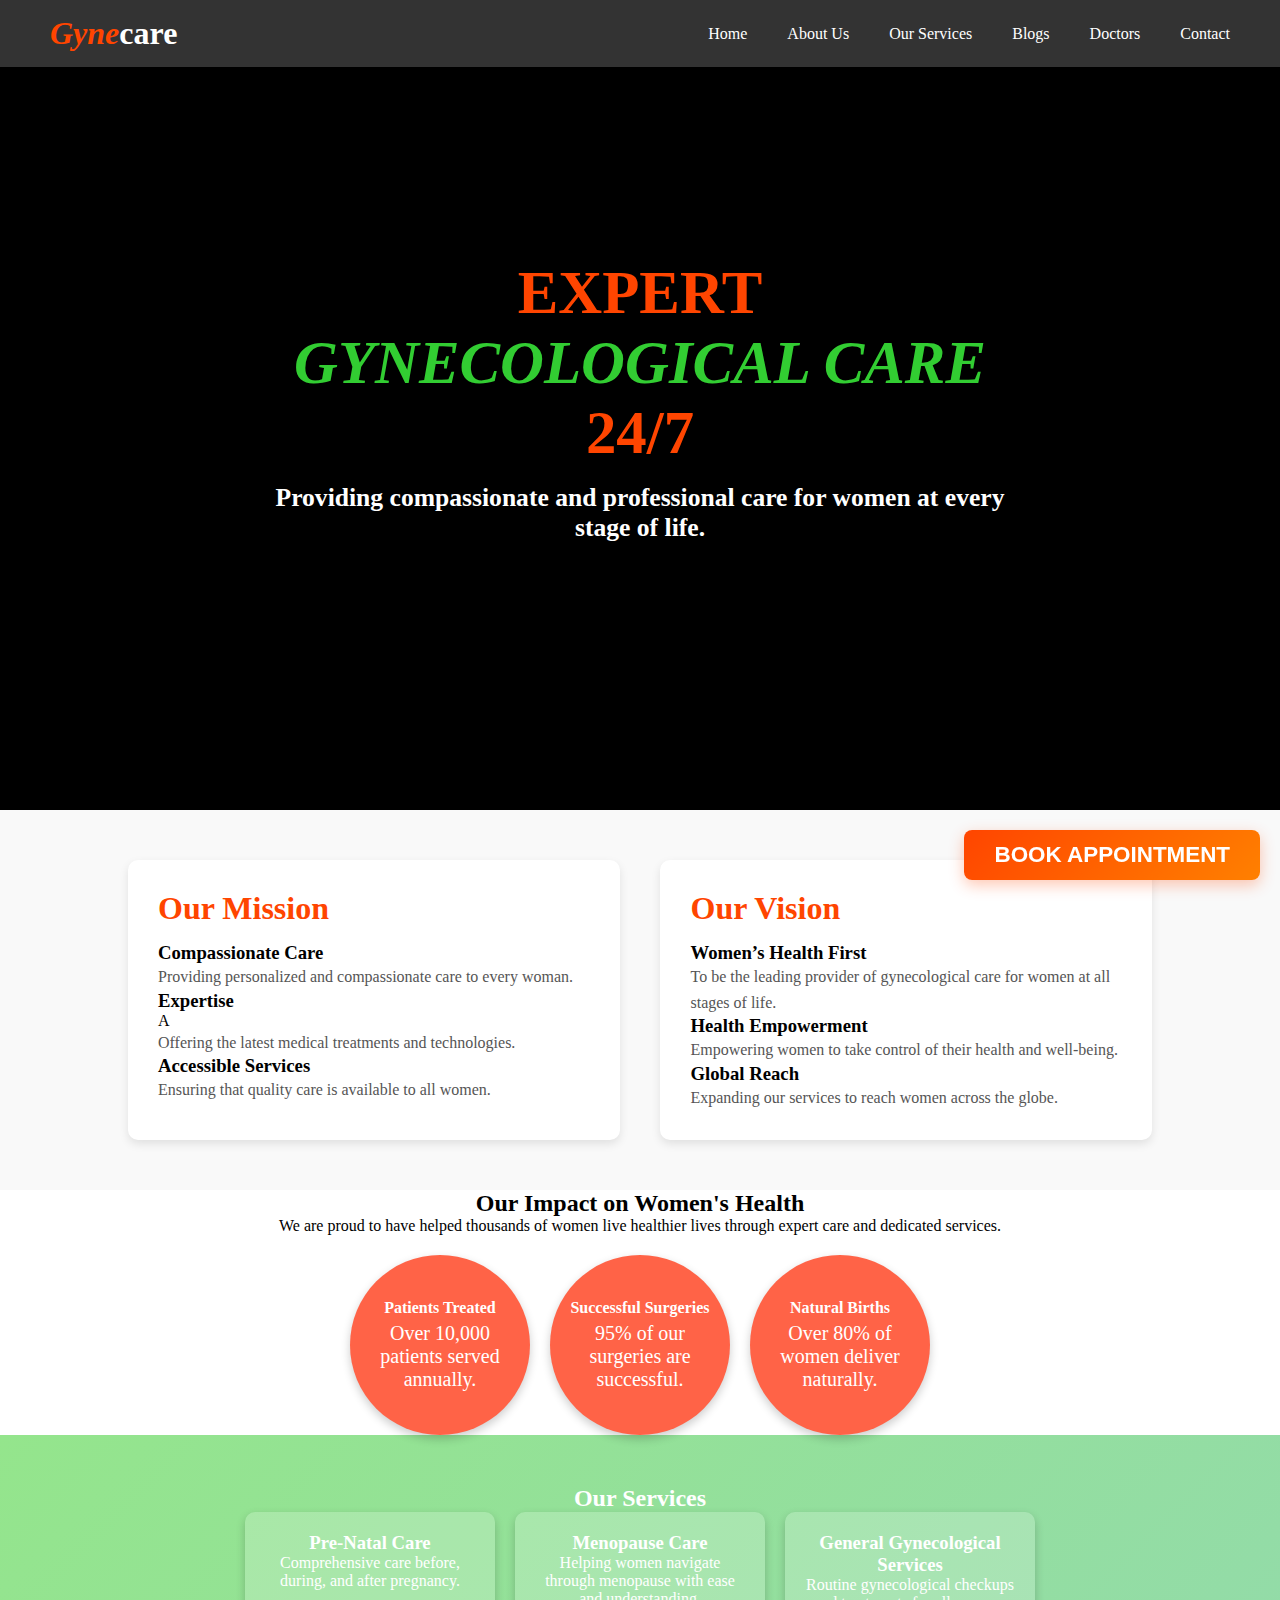
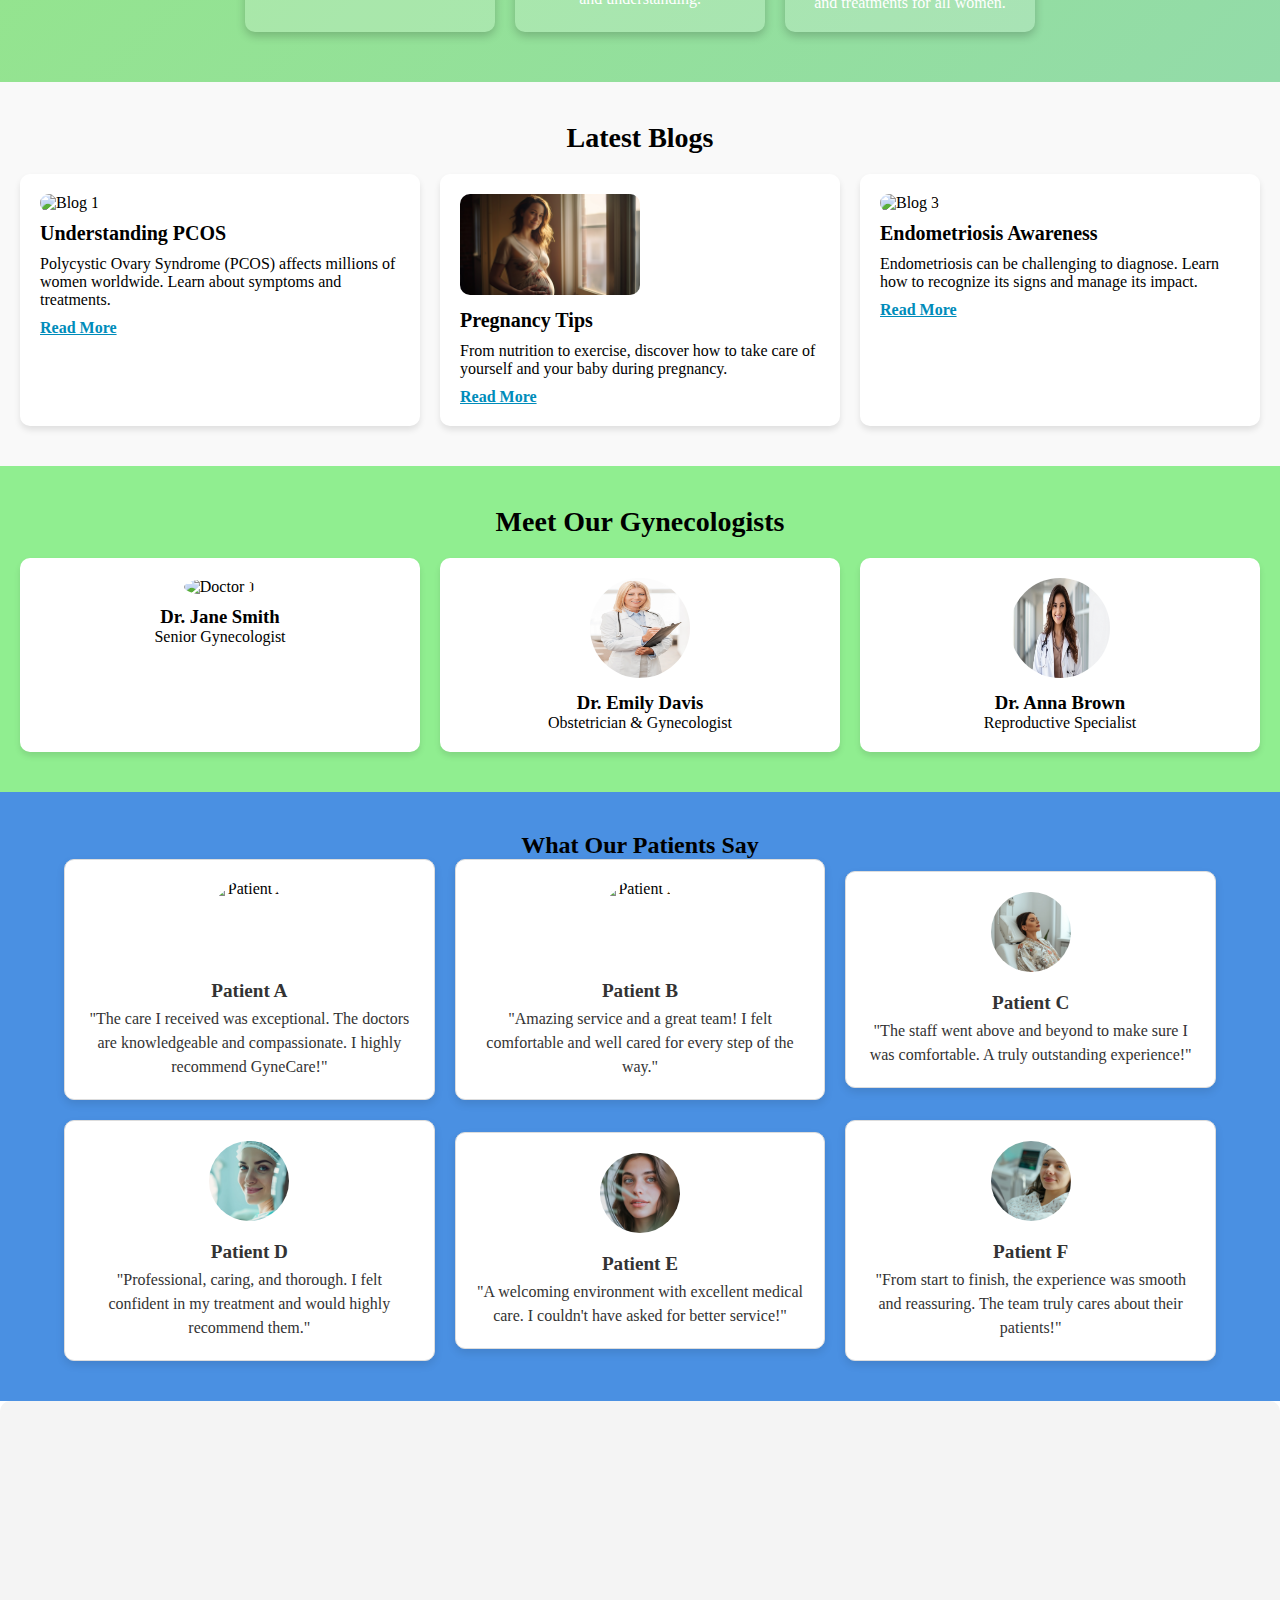
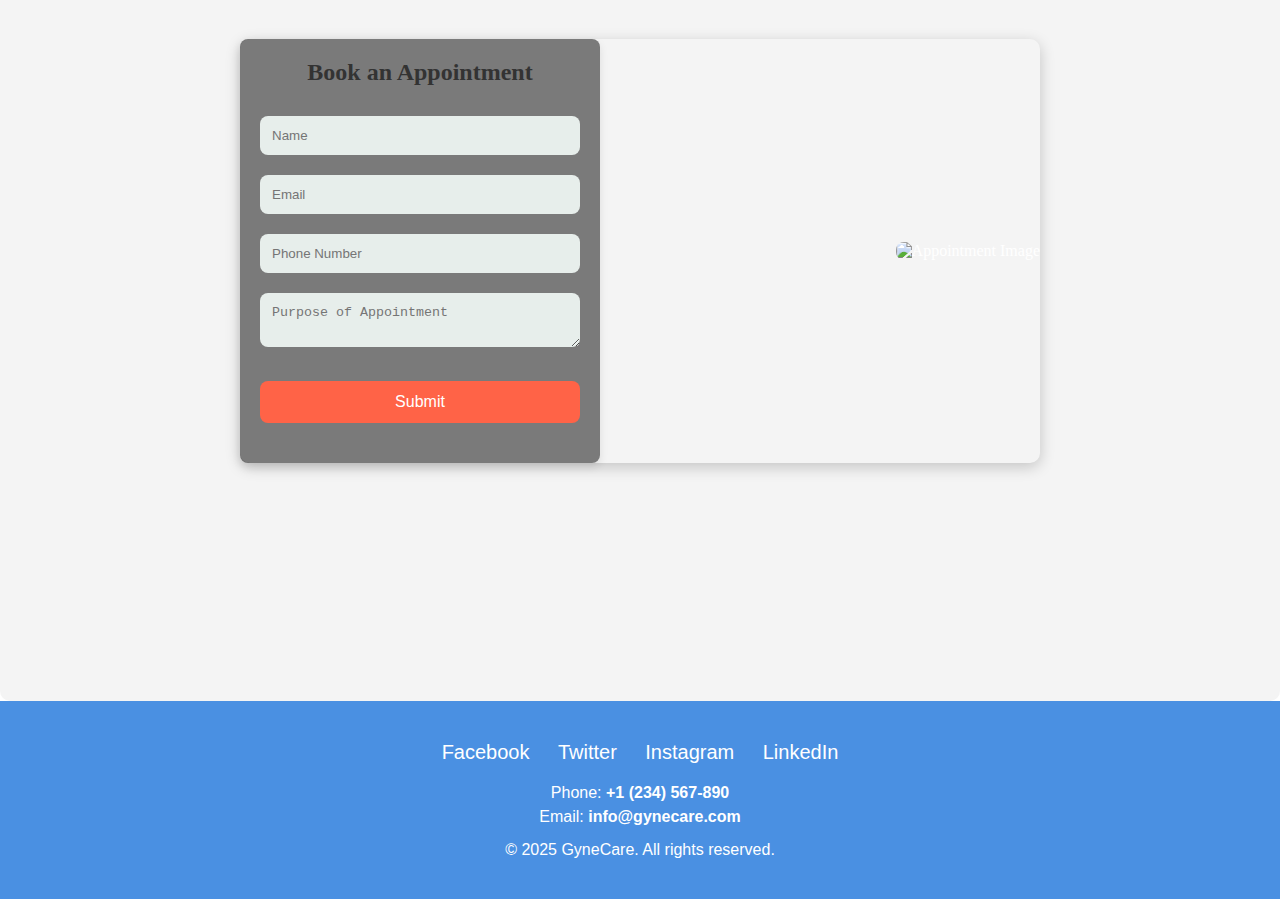
==== commit 28e8ffb2: "made changes in impact" ====
--- a/index.html
+++ b/index.html
@@ -86,8 +86,8 @@
 
   <!-- Impact Section -->
 <section class="impact">
-    <h2>Our Impact on Women's Health</h2>
-    <p>We are proud to have helped thousands of women live healthier lives through expert care and dedicated services.</p>
+    <h2 style="text-align: center;">Our Impact on Women's Health</h2>
+    <p style="text-align: center;">We are proud to have helped thousands of women live healthier lives through expert care and dedicated services.</p>
     <div class="impact-stats">
         <div class="impact-stat">
             <h3>Patients Treated</h3>
--- a/styles.css
+++ b/styles.css
@@ -527,11 +527,13 @@
 .impact-stat h3 {
     margin: 0;
     font-size: 16px;
+    text-align: center;
 }
 
 .impact-stat p {
     margin: 5px 0 0;
     font-size: 20px;
+    text-align: center;
 }
 
 /* ✅ FIXED MEDIA QUERIES */
@@ -581,6 +583,14 @@
     .impact-box {
         width: 100%;
         max-width: 450px;
+    }
+    .impact-stats{
+        flex-direction: column;
+        padding-left: 130px;
+        padding-right: 130px;
+        align-content: center;
+        align-self: center;
+        align-items: center;
     }
 }
 
